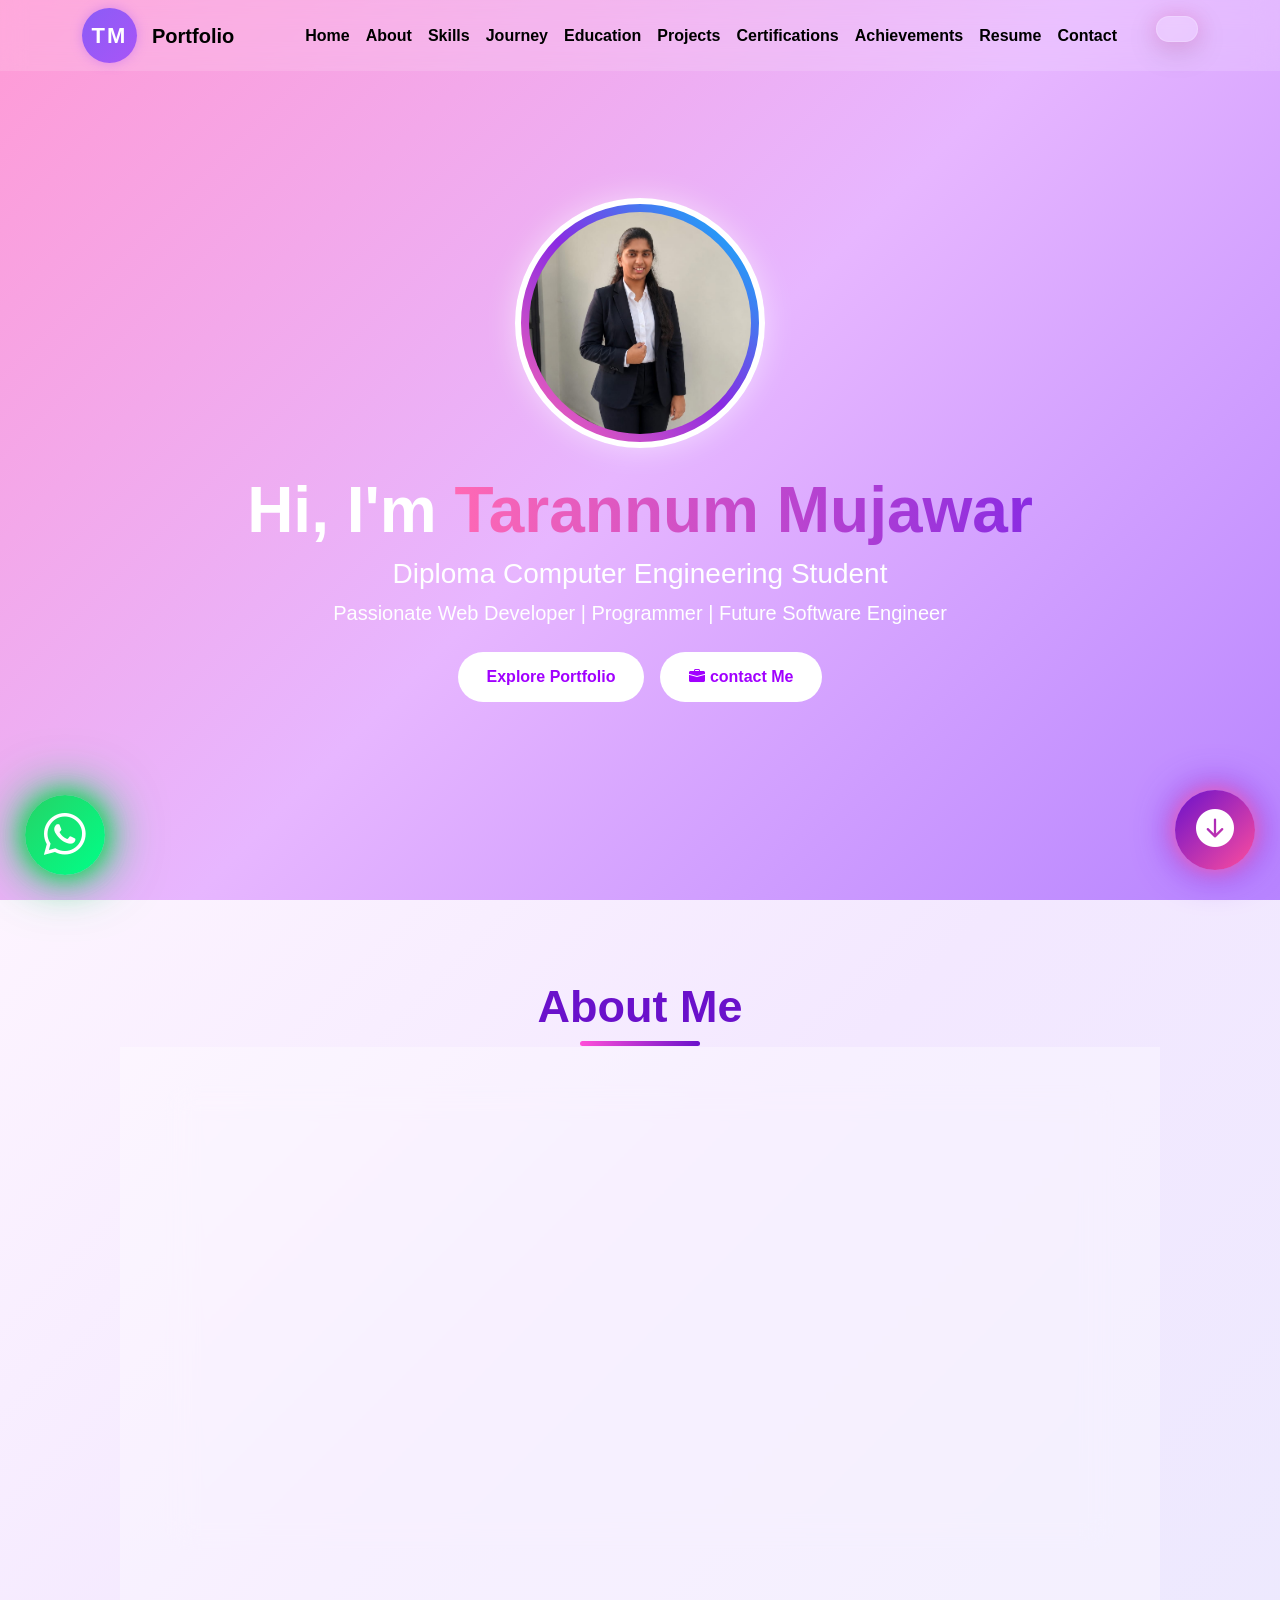
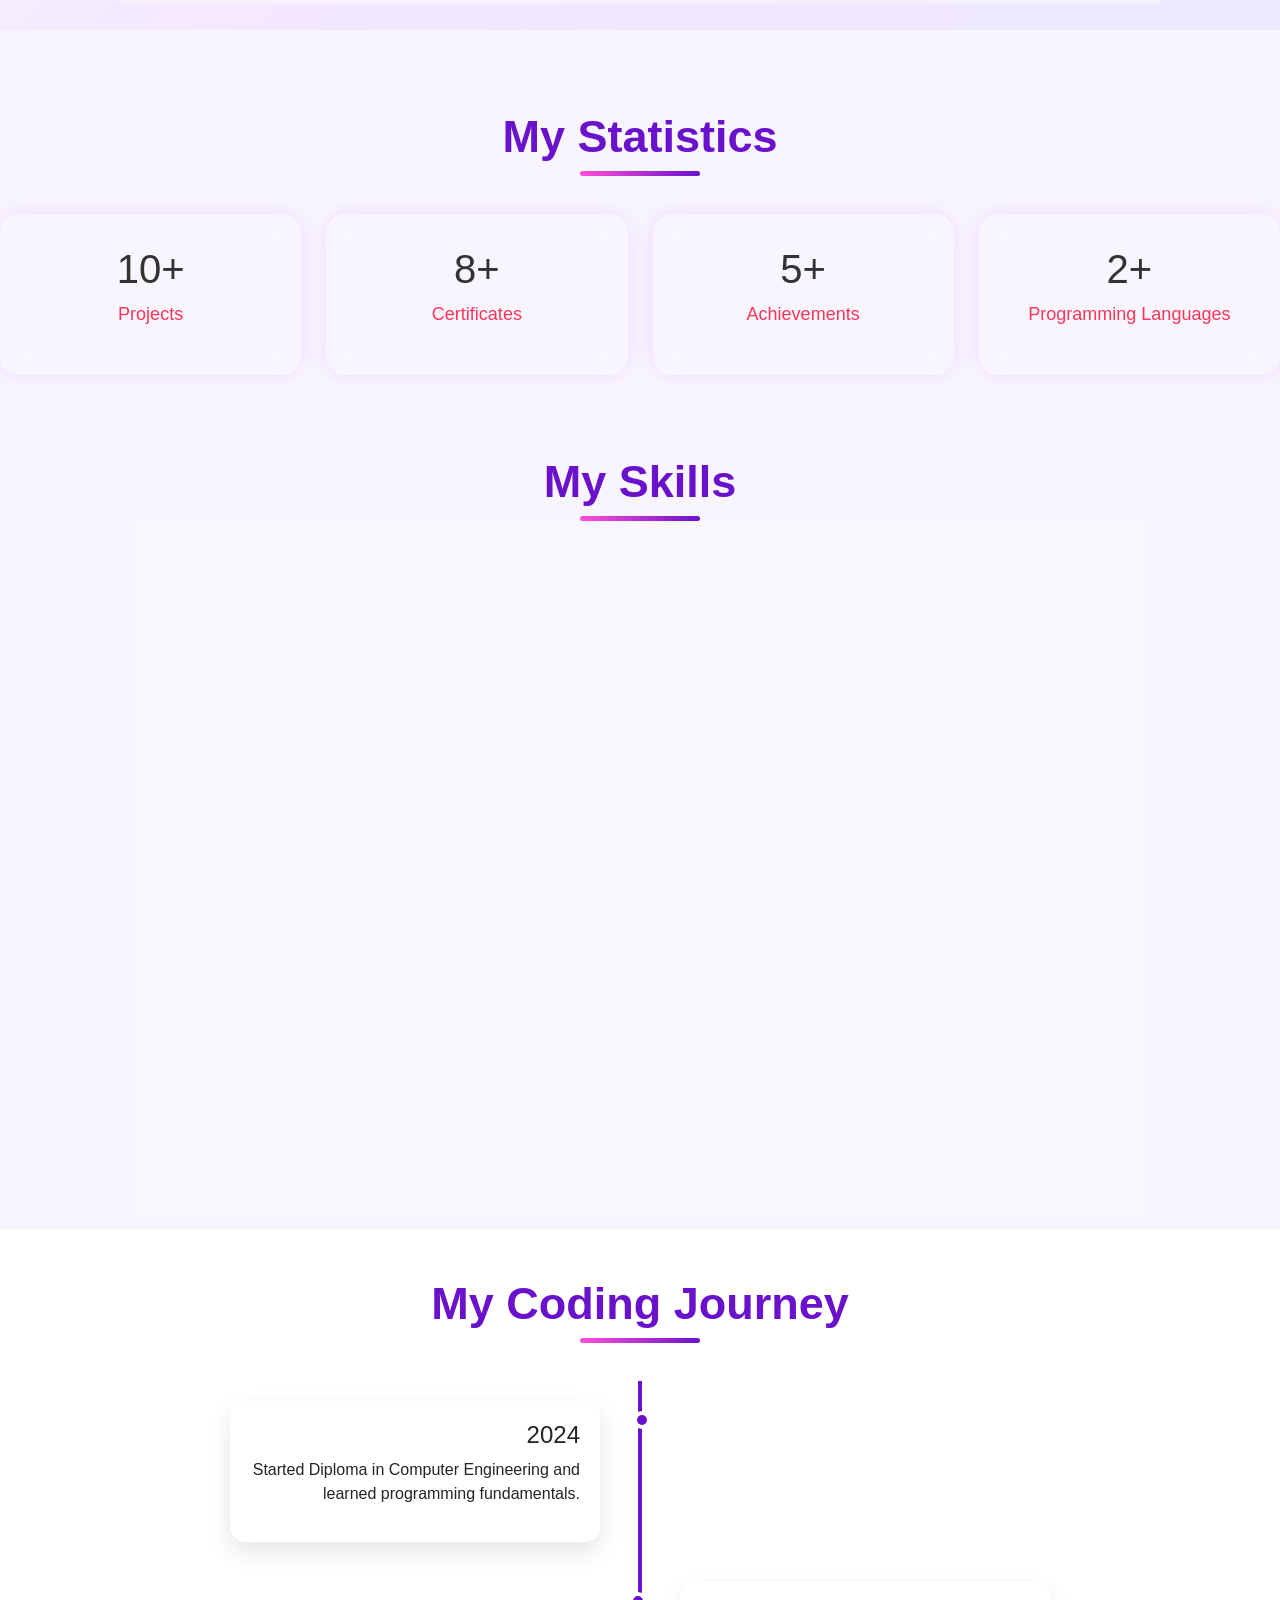
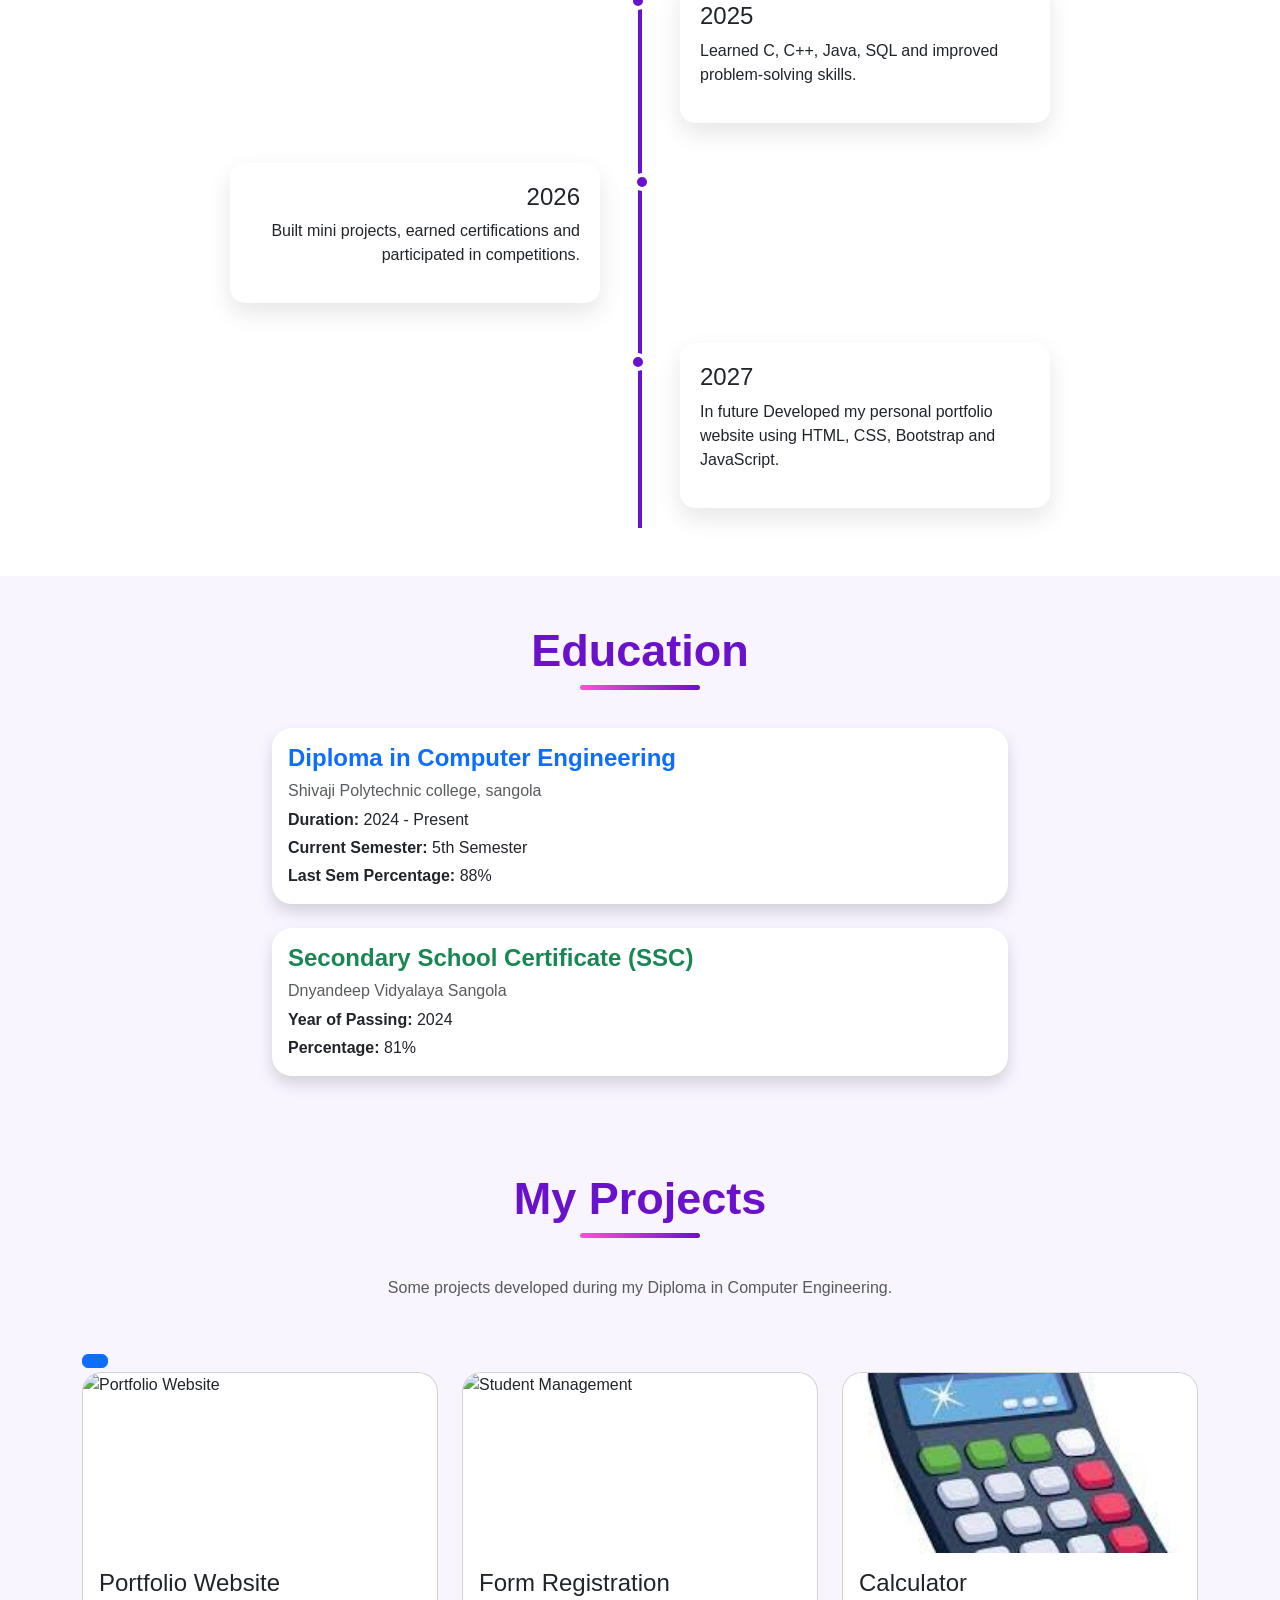
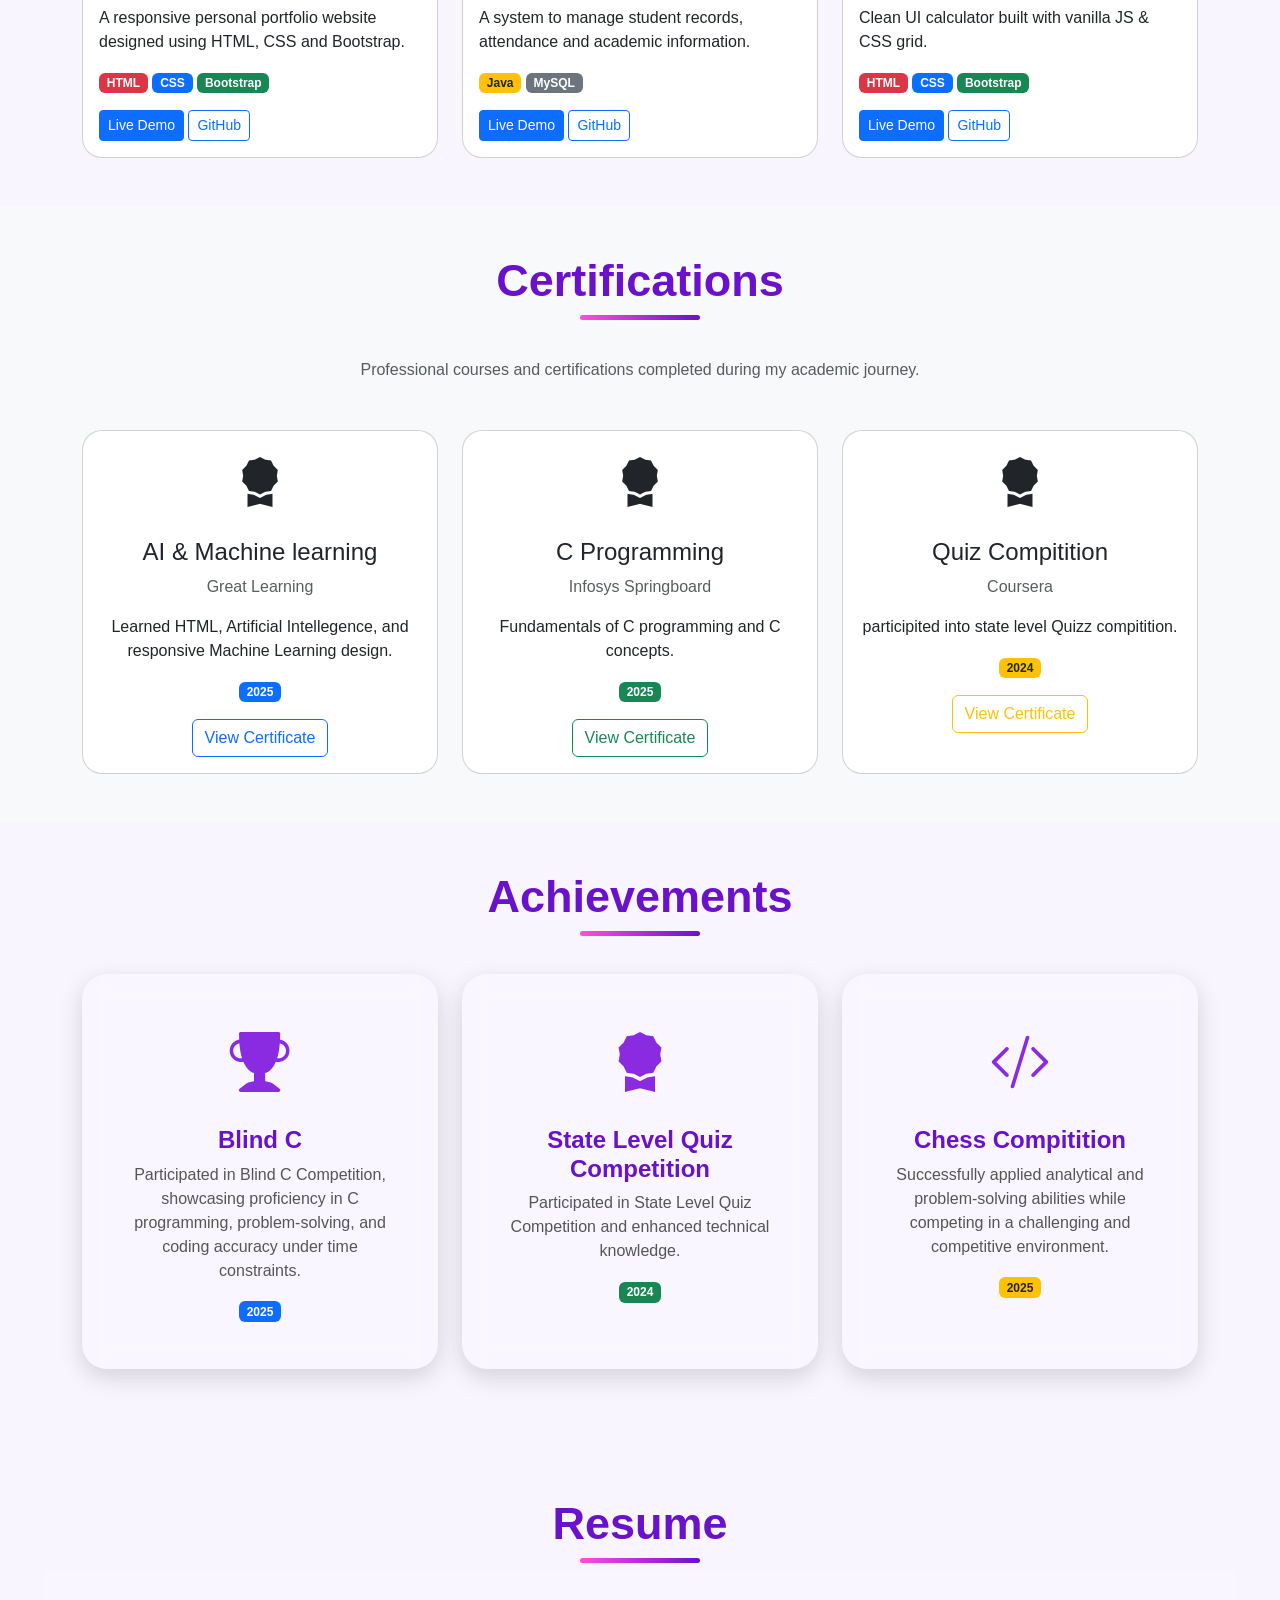
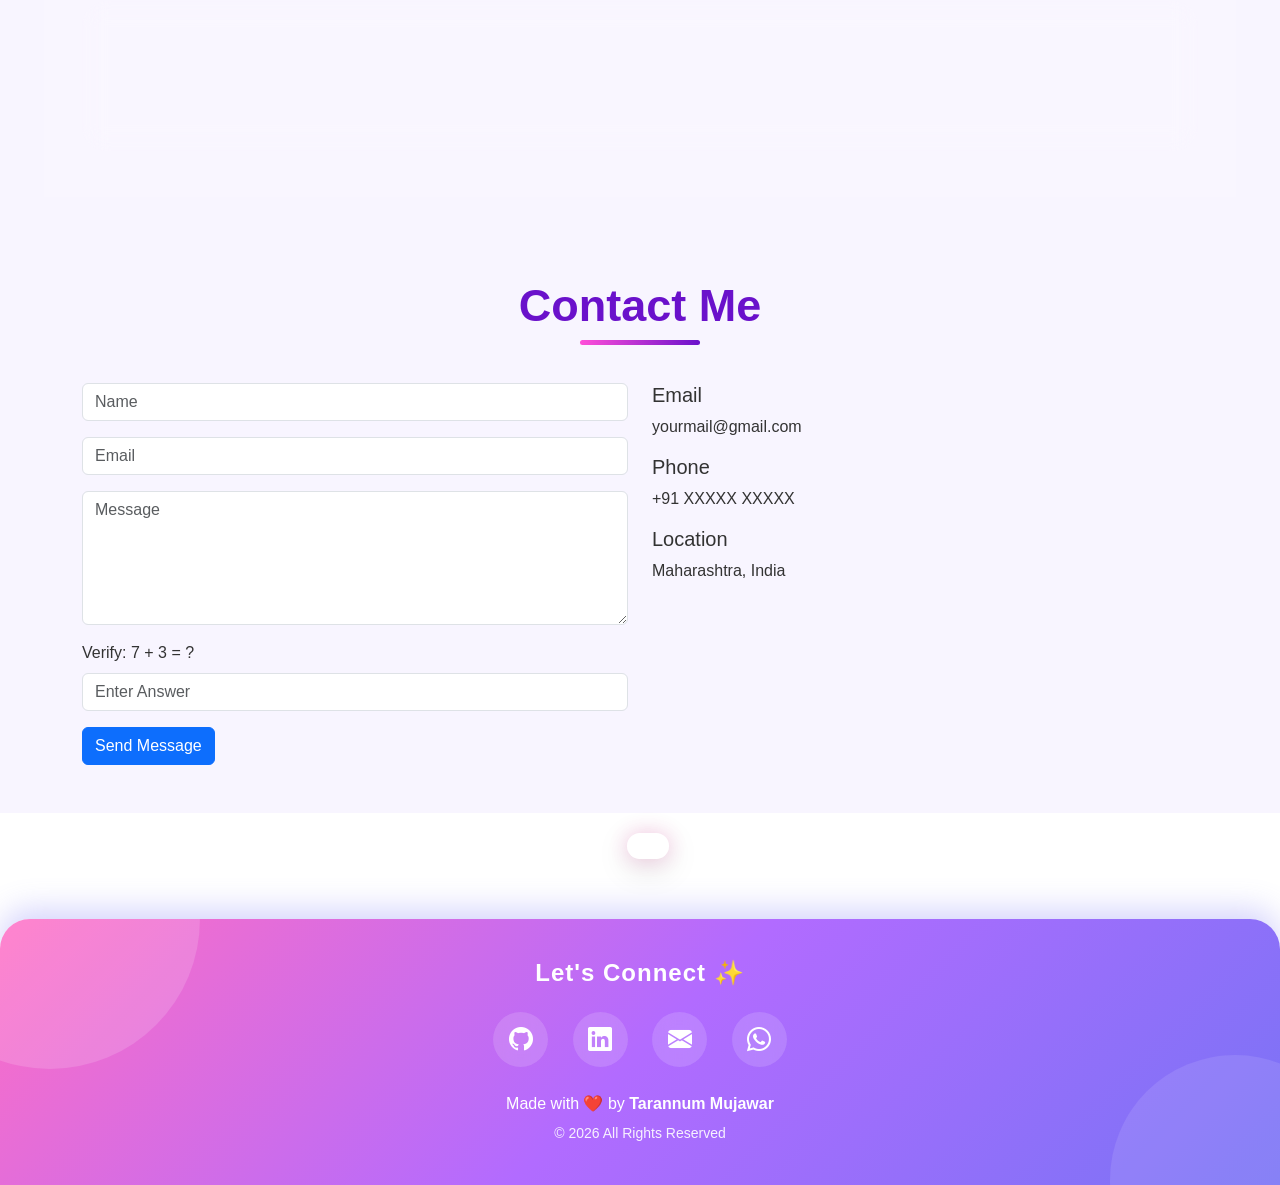
==== index.html @ ae4a9d74 "Update index.html" ====
<!DOCTYPE html>
<html lang="en">
<head>
<meta charset="UTF-8">
<meta name="viewport" content="width=device-width, initial-scale=1.0">

<title>Tarannum Mujawar | Portfolio</title>

<link href="https://cdn.jsdelivr.net/npm/bootstrap@5.3.3/dist/css/bootstrap.min.css" rel="stylesheet">
<link href="https://cdn.jsdelivr.net/npm/bootstrap-icons@1.11.3/font/bootstrap-icons.css" rel="stylesheet">

<style>

html{
    scroll-behavior: smooth;
    scroll-padding-top: 70px; /* navbar ki height ke hisab se */
}

.navbar-brand{
    color: #6A11CB !important;
}

.nav-link{
    color: #444 !important;
    font-weight: 600;
}

.nav-link:hover{
    color: #FF4D9D !important;
}

    .profile-box{
    filter:drop-shadow(0 0 20px #ff69b4)
           drop-shadow(0 0 40px #8a2be2)
           drop-shadow(0 0 60px #00c6ff);
}


    /* Profile Image Design */

.hero img{
    width:450px;
    height:450px;
    border-radius:50%;
    object-fit:cover;
    border:6px solid white;
    box-shadow:0 10px 30px rgba(0,0,0,0.2);
    transition:all 0.5s ease;
    cursor:pointer;
}

.hero img{
    border-radius:50%;
    padding:8px;
    background:linear-gradient(45deg,#ff69b4,#8a2be2,#00c6ff);
    animation:rotateBorder 4s linear infinite;
}

@keyframes rotateBorder{
    100%{
        filter:hue-rotate(360deg);
    }
}

/* Hover Effect */

.hero img:hover{
    transform:scale(1.1) rotate(5deg);
    border-color:#ff69b4;
    box-shadow:
        0 0 20px #ff69b4,
        0 0 40px #8a2be2,
        0 0 60px #c084fc;
}

/* Floating Animation */

@keyframes float{
    0%{
        transform:translateY(0px);
    }
    50%{
        transform:translateY(-15px);
    }
    100%{
        transform:translateY(0px);
    }
}

.hero img{
    animation:float 4s ease-in-out infinite;
}
    /* Attractive Card Hover Effect */

.card,
.glass {
    border-radius: 20px;
    overflow: hidden;
    transition: all 0.4s ease;
    cursor: pointer;
}

.card:hover,
.glass:hover {
    transform: translateY(-12px) scale(1.03);
    box-shadow: 0 20px 40px rgba(138, 43, 226, 0.3);
    border: 2px solid #c084fc;
}

/* Project Image */

.project-card img{
    width: 100%;
    height: 180px;       /* Image height */
    object-fit: cover;
    transition: all 0.5s ease;
}

.project-card:hover img{
    transform: scale(1.1);
}

/* Button Hover */
.btn {
    transition: all 0.4s ease;
}

.btn:hover {
    transform: translateY(-4px);
    box-shadow: 0 10px 25px rgba(255, 105, 180, 0.4);
}

/* Certificate Icon Hover */
.certificate-icon {
    font-size: 50px;
    transition: all 0.5s ease;
}

.certificate-card:hover .certificate-icon {
    transform: rotate(360deg) scale(1.2);
    color: #8a2be2;
}

/* Skills Progress Hover */
.progress:hover {
    transform: scale(1.03);
    box-shadow: 0 8px 20px rgba(138, 43, 226, 0.3);
}

/* Navbar Hover */
.nav-link {
    position: relative;
}

.nav-link:hover::after {
    width: 100%;
}

.nav-link:hover {
    color: #ff69b4 !important;
}

/* Profile Image Hover */
.hero img {
    transition: all 0.5s ease;
    border-radius: 50%;
}

.hero img:hover {
    transform: scale(1.08);
    box-shadow: 0 0 30px rgba(255,105,180,0.6);
}

/* Section Title Hover */
.title:hover,
.section-title:hover {
    color: #8a2be2;
    letter-spacing: 2px;
}

*{
margin:0;
padding:0;
box-sizing:border-box;
scroll-behavior:smooth;
font-family:'Poppins',sans-serif;
}

body{
background:linear-gradient(135deg,#ff9ad5,#e7b6ff,#b784ff);
background-attachment:fixed;
}

#google_translate_element {
    margin-left: 15px;
}

.goog-te-gadget {
    font-size: 0 !important;
}



.goog-te-gadget select:hover {
    transform: scale(1.05);
    box-shadow: 0 0 15px rgba(138,43,226,0.4);
}


/* NAVBAR */

.navbar{
background:rgba(255,255,255,.15);
backdrop-filter:blur(12px);
}

.navbar-brand,
.nav-link{
color:black !important;
font-weight:600;
}

/* HERO */

.hero{
height:100vh;
display:flex;
align-items:center;
justify-content:center;
text-align:center;
color:white;
}

.hero img{
width:250px;
height:250px;
border-radius:50%;
object-fit:cover;
border:6px solid white;
box-shadow:0 0 30px rgba(255,255,255,.5);
}

.hero h1{
font-size:4rem;
font-weight:700;
}

.hero span{
color:white;
}

/* SECTION */

section{
padding:80px 0;
}

.title{
text-align:center;
font-size:2.5rem;
font-weight:bold;
color:white;
margin-bottom:50px;
}

.title::after{
content:'';
display:block;
width:90px;
height:4px;
background:white;
margin:10px auto;
border-radius:20px;
}

/* GLASS CARD */

.glass{
background:rgba(255,255,255,.15);
backdrop-filter:blur(12px);
border-radius:25px;
padding:30px;
color:white;
box-shadow:0 8px 25px rgba(0,0,0,.15);
}

/* SKILLS */

.skill{
margin-bottom:20px;
}

.progress{
height:10px;
border-radius:20px;
}

/* PROJECTS */

.project-card{
transition:.4s;
}

.project-card:hover{
transform:translateY(-10px);
}

/* BUTTON */

.btn-custom{
background:white;
color:#a100ff;
font-weight:600;
border-radius:30px;
padding:10px 25px;
}

.btn-custom:hover{
background:#fff3a0;
}

/* CONTACT */

.contact-icon{
font-size:1.8rem;
margin-right:10px;
}

/* FOOTER */

footer{
padding:20px;
text-align:center;
color:white;
background:rgba(255,255,255,.15);
backdrop-filter:blur(10px);
}

/* ===========================
   LARGE WHATSAPP BUTTON
=========================== */

.whatsapp-btn{
    position:fixed;
    bottom:25px;
    left:25px;
    width:80px;
    height:80px;
    background:linear-gradient(135deg,#25D366,#00ff88);
    color:white;
    border-radius:50%;
    display:flex;
    justify-content:center;
    align-items:center;
    font-size:42px;
    text-decoration:none;
    z-index:9999;
    animation:whatsappPulse 2s infinite;
    box-shadow:
    0 0 20px #25D366,
    0 0 40px #25D366,
    0 0 60px rgba(37,211,102,.8);
    transition:0.5s;
}

.whatsapp-btn:hover{
    transform:scale(1.2) rotate(10deg);
    box-shadow:
    0 0 30px #25D366,
    0 0 60px #25D366,
    0 0 90px #25D366;
}

@keyframes whatsappPulse{
    0%{
        transform:scale(1);
    }
    50%{
        transform:scale(1.1);
    }
    100%{
        transform:scale(1);
    }
}
#scrollBtn{
    position:fixed;
    right:25px;
    bottom:30px;
    width:80px;
    height:80px;
    border:none;
    border-radius:50%;
    z-index:9999;
    cursor:pointer;



    color:white;
    font-size:38px;

    display:flex;
    justify-content:center;
    align-items:center;

    box-shadow:
    0 0 20px #ff69b4,
    0 0 40px #8a2be2;

    animation:floatArrow 3s ease-in-out infinite;
    transition:0.4s;
}

#scrollBtn:hover{
    transform:scale(1.15);
    box-shadow:
    0 0 30px #ff69b4,
    0 0 60px #8a2be2,
    0 0 90px #c084fc;
}

@keyframes floatArrow{
    0%{transform:translateY(0);}
    50%{transform:translateY(-10px);}
    100%{transform:translateY(0);}
}

/* Animation */
.hidden{
    opacity:0;
    transform:translateY(80px);
    transition:all 1s ease;
}

.show{
    opacity:1;
    transform:translateY(0);
}

.achievement-card{
    border:none;
    border-radius:25px;
    transition:.5s;
    backdrop-filter:blur(12px);
}

.achievement-card:hover{
    transform:translateY(-12px) scale(1.05);
    box-shadow:
    0 0 25px #ff69b4,
    0 0 50px #8a2be2;
}

.achievement-icon{
    font-size:60px;
    color:#8a2be2;
    transition:.5s;
}

.achievement-card:hover .achievement-icon{
    transform:rotate(360deg) scale(1.2);
    color:#ff69b4;
}

.achievement-card h4{
    color:#6a11cb;
    font-weight:bold;
}

.achievement-card p{
    color:#555;
}
/* ===== TM Logo ===== */

.tm-logo{
    width:55px;
    height:55px;
    border-radius:50%;
    background:linear-gradient(135deg,#8B5CF6,#A855F7);
    color:#fff;
    display:flex;
    justify-content:center;
    align-items:center;
    font-size:22px;
    font-weight:bold;
    font-family:Arial, sans-serif;
    letter-spacing:2px;
    box-shadow:0 0 12px rgba(168,85,247,.4);
    transition:.4s ease;
}

.tm-logo:hover{
    transform:scale(1.08);
    box-shadow:0 0 20px rgba(168,85,247,.8);
}

.logo{
    text-decoration:none;

}
.tm-logo{
    margin-right: 15px;
}

/* Statistics Section */

#stats{
    padding:80px 10%;
    text-align:center;
    background:none;
}
.stats-container{
    display:grid;
    grid-template-columns:repeat(auto-fit,minmax(200px,1fr));
    gap:25px;
    margin-top:40px;
}

.stat-card{
    background:rgba(255,255,255,0.08);
    border:1px solid rgba(255,255,255,0.15);
    border-radius:20px;
    padding:30px;
    backdrop-filter:blur(12px);
    transition:.4s;
    box-shadow:0 0 20px rgba(168,85,247,.15);
}

.stat-card:hover{
    transform:translateY(-10px);
    box-shadow:0 0 25px rgba(168,85,247,.5);
}



.stat-card p{
    color:#ffffff;
    font-size:18px;
    font-weight:500;
}

.section-title{
    color:white;
    font-size:36px;
}
#stats .section-title{
    background: transparent !important;
    background-image: none !important;
    padding: 0 !important;
    border: none !important;
    border-radius: 0 !important;
    box-shadow: none !important;
}



/* All Sections Except Home */

#about,
#skills,
#education,
#projects,
#certifications,
#achievements,
#resume,
#contact,
#stats{
    background: #F8F5FF;
    color: #333;
    padding: 80px 0;
}

#scrollBtn{
    position: fixed;
    right: 25px;
    bottom: 30px;
    width: 80px;
    height: 80px;
    border: none;
    border-radius: 50%;
    cursor: pointer;

    background: linear-gradient(135deg,#6A11CB,#FF4D9D);

    color: white;
    font-size: 38px;

    display: flex;
    justify-content: center;
    align-items: center;

    box-shadow:
        0 0 20px #ff69b4,
        0 0 40px #8a2be2;

    animation: floatArrow 3s ease-in-out infinite;
    transition: .4s;
}
.btn-outline-light{
    border:2px solid white;
    color:white;
    font-weight:600;
    transition:0.4s;
}

.btn-outline-light:hover{
    background:white;
    color:#6A11CB;
    transform:translateY(-4px);
    box-shadow:0 10px 25px rgba(255,255,255,.4);
}
.btn-custom,
.btn-outline-light{
    padding:12px 28px;
    border-radius:50px;
    font-weight:600;
}

.btn-outline-light{
    border:2px solid #fff;
    color:#fff;
    background:transparent;
}

.btn-outline-light:hover{
    background:#fff;
    color:#6A11CB;
}
.hero h1 span{
    background: linear-gradient(
        90deg,
        #ff69b4,
        #8a2be2,
        #00c6ff,
        #ff69b4
    );
    background-size: 300% 300%;
    -webkit-background-clip: text;
    -webkit-text-fill-color: transparent;
    background-clip: text;
    animation: gradientMove 4s linear infinite;
    font-weight: 800;
}

@keyframes gradientMove{
    0%{
        background-position:0% 50%;
    }
    100%{
        background-position:100% 50%;
    }
}

.hidden{
    opacity:0;
    transition:all 1s ease;
}

/* Left se slide */
.slide-left{
    transform:translateX(-100px);
}

/* Right se slide */
.slide-right{
    transform:translateX(100px);
}

/* Jab show ho */
.show{
    opacity:1;
    transform:translateX(0);
}

#skills .container{
    margin-top: -80px;
}

.timeline{
    position: relative;
    max-width: 900px;
    margin: auto;
}

.timeline::after{
    content: "";
    position: absolute;
    width: 4px;
    background: #6A11CB;
    top: 0;
    bottom: 0;
    left: 50%;
    transform: translateX(-50%);
}

.timeline-item{
    position: relative;
    width: 50%;
    padding: 20px 40px;
    box-sizing: border-box;
}

.timeline-item.left{
    left: 0;
    text-align: right;
}

.timeline-item.right{
    left: 50%;
}

.timeline-content{
    background: #fff;
    padding: 20px;
    border-radius: 15px;
    box-shadow: 0 10px 25px rgba(0,0,0,.1);
    transition: .4s;
}

.timeline-content:hover{
    transform: translateY(-8px);
    box-shadow: 0 15px 35px rgba(106,17,203,.25);
}

.timeline-item::before{
    content: "";
    position: absolute;
    top: 30px;
    width: 18px;
    height: 18px;
    border-radius: 50%;
    background: #6A11CB;
    border: 4px solid #fff;
    z-index: 2;
}

.timeline-item.left::before{
    right: -11px;
}

.timeline-item.right::before{
    left: -11px;
}

@media(max-width:768px){

.timeline::after{
    left:20px;
}

.timeline-item{
    width:100%;
    left:0 !important;
    padding-left:60px;
    padding-right:20px;
    text-align:left;
}

.timeline-item::before{
    left:11px !important;
}

}
</style>
</head>

<body>

<!-- NAVBAR -->

<nav class="navbar navbar-expand-lg fixed-top">
<div class="container">
    <a href="#" class="logo">
    <div class="tm-logo">TM</div>
</a>

<a class="navbar-brand" href="#">
Portfolio
</a>

<button class="navbar-toggler" data-bs-toggle="collapse" data-bs-target="#menu">
<span class="navbar-toggler-icon"></span>
</button>

<div class="collapse navbar-collapse" id="menu">

<ul class="navbar-nav ms-auto">

<li class="nav-item"><a class="nav-link" href="#home">Home</a></li>
<li class="nav-item"><a class="nav-link" href="#about">About</a></li>
<li class="nav-item"><a class="nav-link" href="#skills">Skills</a></li>
<li class="nav-item"><a class="nav-link" href="#journey">Journey</a></li>
<li class="nav-item"><a class="nav-link" href="#education">Education</a></li>
<li class="nav-item"><a class="nav-link" href="#projects">Projects</a></li>
<li class="nav-item"><a class="nav-link" href="#certifications">Certifications</a></li>
<li class="nav-item"><a class="nav-link" href="#achievements">Achievements</a></li>
<li class="nav-item"><a class="nav-link" href="#resume">Resume</a></li>
<li class="nav-item"><a class="nav-link" href="#contact">Contact</a></li>
<li class="nav-item ms-3">
    <div id="google_translate_element"></div>
</li>

</ul>

</div>
</div>
</nav>

<!-- HOME -->

<section id="home" class="hero" class="hidden slide-left">
    

<div class="container">


<img src="tanu3.jpeg" alt="Profile">

<h1 class="mt-4">
Hi, I'm <span>Tarannum Mujawar</span>
</h1>

<h3>Diploma Computer Engineering Student</h3>

<p class="lead">
Passionate Web Developer | Programmer | Future Software Engineer
</p>


<div class="mt-4 d-flex justify-content-center gap-3 flex-wrap">

    <a href="#about" class="btn btn-custom">
        Explore Portfolio
    </a>

    <a href="#contact" class="btn btn-custom">
        <i class="bi bi-briefcase-fill"></i> contact Me
    </a>

</div>
</section>

<!-- ABOUT SECTION -->

<section id="about" class="hidden slide-right">
   
    <div class="container">
       
        <h2 class="section-title">About Me</h2>

        <div class="about-card">
            <p>
                I am <span class="highlight">Tarannum Mujawar</span>, a Diploma Computer Engineering student with a strong interest in technology, programming, and web development. I am passionate about learning new skills and creating innovative digital solutions that solve real-world problems.

                <br><br>

                I have knowledge of <span class="skill">HTML</span>,
                <span class="skill">CSS</span>,
                <span class="skill">Bootstrap</span>,
                <span class="skill">JavaScript</span>,
                <span class="skill">Python</span>,
                <span class="skill">C Programming</span>, and
                <span class="skill">MySQL</span>.

                I enjoy designing responsive and user-friendly websites and continuously improving my technical skills through projects, certifications, and practical learning.

                <br><br>

                As a dedicated and enthusiastic learner, I am always eager to explore emerging technologies and expand my knowledge in software development. My goal is to build a successful career in the IT industry and contribute to the development of impactful and innovative solutions.
            </p>
        </div>

    </div>
    </section>
<style>

/* About Section */
#about{
    padding:80px 20px;
    background: linear-gradient(135deg,#fdf4ff,#f3e8ff,#ede9fe);
}

/* Title */
.title{
    text-align:center;
    font-size:40px;
    font-weight:700;
    margin-bottom:40px;
    color:#6d28d9;
    position:relative;
    display:inline-block;
    left:50%;
    transform:translateX(-50%);
}

/* Underline */
.title::after{
    content:"";
    position:absolute;
    width:70%;
    height:4px;
   
    left:15%;
    bottom:-10px;
    border-radius:10px;
}

/* Glass Card */
.about-card{
    max-width:950px;
    margin:auto;
    background:rgba(255,255,255,0.35);
    backdrop-filter:blur(15px);
    border:2px solid rgba(255,255,255,0.4);
    border-radius:25px;
    padding:35px;
    box-shadow:0 8px 30px rgba(139,92,246,0.2);
    transition:0.4s;
}

.about-card:hover{
    transform:translateY(-8px);
    box-shadow:0 15px 40px rgba(139,92,246,0.3);
}

/* Text */
.about-card p{
    color:#4b5563;
    font-size:18px;
    line-height:1.9;
    text-align:justify;
}

/* Highlight Name */
.highlight{
    color:#7c3aed;
    font-weight:bold;
    text-decoration:underline;
}

/* Skills */
.skill{
    color:#ec4899;
    font-weight:600;
}

</style>

<!-- Statistics Section -->
<section id="stats">

    <h2 class="section-title">My Statistics</h2>

    <div class="stats-container">

        <div class="stat-card">
            <h1>10+</h1>
            <p style="color:rgb(255, 52, 86)">Projects</p>
        </div>

        <div class="stat-card">
            <h1>8+</h1>
            <p style="color:rgb(255, 52, 86)">Certificates</p>
        </div>

        <div class="stat-card">
            <h1>5+</h1>
            <p style="color:rgb(255, 52, 86)">Achievements</p>
        </div>

        <div class="stat-card">
            <h1>2+</h1>
            <p style="color:rgb(255, 52, 86)">Programming Languages</p>
        </div>

    </div>

</section>

<!-- SKILLS SECTION -->

<section id="skills" class="hidden slide-left">
   
    <div class="container">
         
        <h2 class="section-title">My Skills</h2>

        <div class="skills-box">

            <!-- HTML -->
            <div class="skill">
                <div class="skill-info">
                    <span>🌐 HTML</span>
                    <span>95%</span>
                </div>
                <div class="progress-bar">
                    <div class="progress html">
                        <span></span>
                    </div>
                </div>
            </div>

            <!-- CSS -->
            <div class="skill">
                <div class="skill-info">
                    <span>🎨 CSS</span>
                    <span>90%</span>
                </div>
                <div class="progress-bar">
                    <div class="progress css">
                        <span></span>
                    </div>
                </div>
            </div>

            <!-- Bootstrap -->
            <div class="skill">
                <div class="skill-info">
                    <span>🅱 Bootstrap</span>
                    <span>85%</span>
                </div>
                <div class="progress-bar">
                    <div class="progress bootstrap">
                        <span></span>
                    </div>
                </div>
            </div>

            <!-- JavaScript -->
            <div class="skill">
                <div class="skill-info">
                    <span>⚡ JavaScript</span>
                    <span>75%</span>
                </div>
                <div class="progress-bar">
                    <div class="progress js">
                        <span></span>
                    </div>
                </div>
            </div>

            <!-- Python -->
            <div class="skill">
                <div class="skill-info">
                    <span>🐍 Python</span>
                    <span>80%</span>
                </div>
                <div class="progress-bar">
                    <div class="progress python">
                        <span></span>
                    </div>
                </div>
            </div>

            <!-- MySQL -->
            <div class="skill">
                <div class="skill-info">
                    <span>🗄 MySQL</span>
                    <span>70%</span>
                </div>
                <div class="progress-bar">
                    <div class="progress mysql">
                        <span></span>
                    </div>
                </div>
            </div>

        </div>

    </div>
</section>
<style>

/* Section Background */


/* Title */
.section-title{
    text-align:center;
    font-size:45px;
    font-weight:700;
    color:#6a11cb;
    margin-bottom:50px;
    position:relative;
}

.section-title::after{
    content:'';
    width:120px;
    height:5px;
    background:linear-gradient(to right,#ff4fd8,#6a11cb);
    position:absolute;
    bottom:-12px;
    left:50%;
    transform:translateX(-50%);
    border-radius:20px;
}

/* Glass Card */
.skills-box{
    max-width:900px;
    margin:auto;
    padding:40px;
    border-radius:30px;
    background:rgba(255,255,255,0.25);
    backdrop-filter:blur(15px);
    box-shadow:0 15px 35px rgba(0,0,0,.15);
}

/* Skill */
.skill{
    margin-bottom:30px;
}

.skill-info{
    display:flex;
    justify-content:space-between;
    margin-bottom:10px;
    font-size:18px;
    font-weight:600;
    color:#333;
}

/* Progress Bar Background */
.progress-bar{
    width:100%;
    height:18px;
    background:rgba(255,255,255,0.6);
    border-radius:50px;
    overflow:hidden;
}

/* Common Progress Style */
.progress{
    height:100%;
    width:0;
    border-radius:50px;
    position:relative;
    background:linear-gradient(
        90deg,
        #ff4fd8,
        #d946ef,
        #8b5cf6,
        #6a11cb
    );
    box-shadow:
        0 0 15px rgba(255,79,216,.7),
        0 0 25px rgba(106,17,203,.5);
}

/* Moving Glow Ball */
.progress span{
    position:absolute;
    right:0;
    top:50%;
    transform:translateY(-50%);
    width:20px;
    height:20px;
    border-radius:50%;
    background:#ff4fd8;
    box-shadow:
        0 0 10px #ff4fd8,
        0 0 20px #ff4fd8,
        0 0 30px #6a11cb;
}

/* Shine Effect */
.progress::before{
    content:"";
    position:absolute;
    top:0;
    left:-100px;
    width:80px;
    height:100%;
    background:rgba(255,255,255,.5);
    transform:skewX(-25deg);
    animation:shine 3s infinite;
}

@keyframes shine{
    100%{
        left:120%;
    }
}

/* Animations */
.html{
    animation:html-fill 3s ease forwards;
}
@keyframes html-fill{
    from{width:0;}
    to{width:95%;}
}

.css{
    animation:css-fill 3s ease forwards;
}
@keyframes css-fill{
    from{width:0;}
    to{width:90%;}
}

.bootstrap{
    animation:bootstrap-fill 3s ease forwards;
}
@keyframes bootstrap-fill{
    from{width:0;}
    to{width:85%;}
}

.js{
    animation:js-fill 3s ease forwards;
}
@keyframes js-fill{
    from{width:0;}
    to{width:75%;}
}

.python{
    animation:python-fill 3s ease forwards;
}
@keyframes python-fill{
    from{width:0;}
    to{width:80%;}
}

.mysql{
    animation:mysql-fill 3s ease forwards;
}
@keyframes mysql-fill{
    from{width:0;}
    to{width:70%;}
}

/* Hover Effect */
.skill:hover .progress{
    filter:brightness(1.15);
    transition:.4s;
}

/* Responsive */
@media(max-width:768px){
    .section-title{
        font-size:35px;
    }

    .skills-box{
        padding:25px;
    }
}
</style>

<section id="journey" class="py-5 hidden slide-left">
 <h2 class="section-title">My Coding Journey</h2>
 <div class="timeline">
    <div class="timeline-item left">
        
        <div class="timeline-content">
            <h4>2024</h4>
            <p>Started Diploma in Computer Engineering and learned programming fundamentals.</p>
        </div>
    </div>

    <div class="timeline-item right">
        <div class="timeline-content">
            <h4>2025</h4>
            <p>Learned C, C++, Java, SQL and improved problem-solving skills.</p>
        </div>
    </div>

    <div class="timeline-item left">
        <div class="timeline-content">
            <h4>2026</h4>
            <p>Built mini projects, earned certifications and participated in competitions.</p>
        </div>
    </div>

    <div class="timeline-item right">
        <div class="timeline-content">
            <h4>2027</h4>
            <p> In future Developed my personal portfolio website using HTML, CSS, Bootstrap and JavaScript.</p>
        </div>
    </div>

</div>
</section>
<!-- Education Section -->

<section id="education" class="py-5" class="hidden">

<div class="container">

<h2 class="section-title">
Education
</h2>

<div class="row justify-content-center">

<div class="col-lg-8">

<!-- Diploma -->

<div class="card shadow border-0 mb-4">
    <div class="card-body">

        <h4 class="fw-bold text-primary">
            Diploma in Computer Engineering
        </h4>

        <h6 class="text-muted">
            Shivaji Polytechnic college, sangola
        </h6>

        <p class="mb-1">
            <strong>Duration:</strong> 2024 - Present
        </p>

        <p class="mb-1">
            <strong>Current Semester:</strong> 5th Semester
        </p>

        <p class="mb-0">
            <strong>Last Sem Percentage:</strong> 88%
        </p>

    </div>
</div>

<!-- SSC -->

<div class="card shadow border-0">
    <div class="card-body">

        <h4 class="fw-bold text-success">
            Secondary School Certificate (SSC)
        </h4>

        <h6 class="text-muted">
            Dnyandeep Vidyalaya Sangola
        </h6>

        <p class="mb-1">
            <strong>Year of Passing:</strong> 2024
        </p>

        <p class="mb-0">
            <strong>Percentage:</strong> 81%
        </p>

    </div>
</div>

</div>

</div>
</div>
</div>
</section>





<!-- ================= PROJECTS SECTION ================= -->

<section id="projects" class="py-5 hidden slide-right">

<div class="container">
    <div class="text-center mb-5">
        <h2 class="section-title">My Projects</h2>
        <p class="text-muted mb-4">
            Some projects developed during my Diploma in Computer Engineering.
        </p>
    </div>
<a href="Index.html" class="btn btn-primary"></a>
    <div class="row g-4">

        <!-- Project 1 -->
        <div class="col-lg-4 col-md-6">
            <div class="card project-card h-100">

                <img src="https://images.unsplash.com/photo-1461749280684-dccba630e2f6?w=800"
                     class="card-img-top"
                     alt="Portfolio Website">

                <div class="card-body">

                    <h4 class="card-title">
                        Portfolio Website
                    </h4>

                    <p class="card-text">
                        A responsive personal portfolio website designed
                        using HTML, CSS and Bootstrap.
                    </p>

                    <div class="mb-3">
                        <span class="badge bg-danger">HTML</span>
                        <span class="badge bg-primary">CSS</span>
                        <span class="badge bg-success">Bootstrap</span>
                    </div>

                    <a href="Index.html" class="btn btn-primary btn-sm">
                        Live Demo
                    </a>

                    <a href="#" class="btn btn-outline-primary btn-sm">
                        GitHub
                    </a>

                </div>

            </div>
        </div>

        <!-- Project 2 -->
        <div class="col-lg-4 col-md-6">
            <div class="card project-card h-100">

                <img src="https://images.unsplash.com/photo-1516321318423-f06f85e504b3?w=800"
                     class="card-img-top"
                     alt="Student Management">

                <div class="card-body">

                    <h4 class="card-title">
                       Form Registration
                    </h4>

                    <p class="card-text">
                        A system to manage student records,
                        attendance and academic information.
                    </p>

                    <div class="mb-3">
                        <span class="badge bg-warning text-dark">Java</span>
                        <span class="badge bg-secondary">MySQL</span>
                    </div>

                    <a href="Patient_Regi_Form.html" class="btn btn-primary btn-sm">
                        Live Demo
                    </a>

                    <a href="#" class="btn btn-outline-primary btn-sm">
                        GitHub
                    </a>

                </div>

            </div>
        </div>

        <!-- Project 3 -->
        <div class="col-lg-4 col-md-6">
            <div class="card project-card h-100">

                <img src="[data-uri]">

                <div class="card-body">

                    <h4 class="card-title">
                     Calculator
                    </h4>

                    <p class="card-text">
                      Clean UI calculator built with vanilla JS & CSS grid.
                    </p>

                    <div class="mb-3">
                        <span class="badge bg-danger">HTML</span>
                        <span class="badge bg-primary">CSS</span>
                        <span class="badge bg-success">Bootstrap</span>
                    </div>

                    <a href="cal.html" class="btn btn-primary btn-sm">
                        Live Demo
                    </a>

                    <a href="#" class="btn btn-outline-primary btn-sm">
                        GitHub
                    </a>

                </div>

            </div>
        </div>

    </div>

</div>
</section>


<!-- ================= CERTIFICATIONS SECTION ================= -->

<section id="certifications" class="py-5 bg-light" class="hidden slide-left" >
<div class="container">
  <div class="text-center mb-5">
    <h2 class="section-title">
        Certifications
    </h2>

    <p class="text-muted mt-4">
        Professional courses and certifications completed during my academic journey.
    </p>
</div>

    <div class="row g-4">

        <!-- Certificate 1 -->
        <div class="col-lg-4 col-md-6">
            <div class="card certificate-card h-100">

                <div class="card-body text-center">

                    <i class="bi bi-award-fill certificate-icon"></i>

                    <h4 class="mt-3">
                        AI & Machine learning
                    </h4>

                    <p class="text-muted">
                        Great Learning
                    </p>

                    <p>
                        Learned HTML, Artificial Intellegence, and responsive Machine Learning design.
                    </p>

                    <span class="badge bg-primary">
                        2025
                    </span>

                    <div class="mt-3">
                        <a href="AI.jpeg" class="btn btn-outline-primary">
                            View Certificate
                        </a>
                    </div>

                </div>

            </div>
        </div>

        <!-- Certificate 2 -->
        <div class="col-lg-4 col-md-6">
            <div class="card certificate-card h-100">

                <div class="card-body text-center">

                    <i class="bi bi-award-fill certificate-icon"></i>

                    <h4 class="mt-3">
                        C Programming
                    </h4>

                    <p class="text-muted">
                        Infosys Springboard
                    </p>

                    <p>
                        Fundamentals of C programming and C concepts.
                    </p>

                    <span class="badge bg-success">
                        2025
                    </span>

                    <div class="mt-3">
                        <a href="C programming.jpeg" class="btn btn-outline-success">
                            View Certificate
                        </a>
                    </div>

                </div>

            </div>
        </div>

        <!-- Certificate 3 -->
        <div class="col-lg-4 col-md-6">
            <div class="card certificate-card h-100">

                <div class="card-body text-center">

                    <i class="bi bi-award-fill certificate-icon"></i>

                    <h4 class="mt-3">
                        Quiz Compitition
                    </h4>

                    <p class="text-muted">
                        Coursera
                    </p>

                    <p>
                        participited into state level Quizz compitition.
                    </p>

                    <span class="badge bg-warning text-dark">
                        2024
                    </span>

                    <div class="mt-3">
                        <a href="Quiz.jpeg" class="btn btn-outline-warning">
                            View Certificate
                        </a>
                    </div>

                </div>

            </div>
        </div>


            </div>
        </div>

    </div>

</div>

</section>

<!-- ACHIEVEMENTS SECTION -->

<section id="achievements" class="py-5" class="hidden slide-right">

<div class="container">

<h2 class="section-title">
Achievements
</h2>

<div class="row g-4">

    <!-- Achievement 1 -->
    <div class="col-lg-4 col-md-6">
        <div class="card glass achievement-card text-center h-100">

            <div class="card-body">

                <i class="bi bi-trophy-fill achievement-icon"></i>

                <h4 class="mt-3">
                    Blind C
                </h4>

                <p>
                    Participated in Blind C Competition, showcasing proficiency in C programming, problem-solving, and coding accuracy under time constraints.
                </p>

                <span class="badge bg-primary">
                    2025
                </span>
                </div>

        </div>
    </div>

    <!-- Achievement 2 -->
    <div class="col-lg-4 col-md-6">
        <div class="card glass achievement-card text-center h-100">

            <div class="card-body">

                <i class="bi bi-award-fill achievement-icon"></i>

                <h4 class="mt-3">
                    State Level Quiz Competition
                </h4>

                <p>
                    Participated in State Level Quiz Competition and enhanced technical knowledge.
                </p>

                <span class="badge bg-success">
                    2024
                </span>
              </div>

        </div>
    </div>

    <!-- Achievement 3 -->
    <div class="col-lg-4 col-md-6">
        <div class="card glass achievement-card text-center h-100">

            <div class="card-body">

                <i class="bi bi-code-slash achievement-icon"></i>

                <h4 class="mt-3">
                  Chess Compitition
                </h4>

                <p>
                    Successfully applied analytical and problem-solving abilities while competing in a challenging and competitive environment.
                </p>

                <span class="badge bg-warning text-dark">
                    2025
                </span>

            </div>

        </div>
    </div>

</div>

</div>

</section>

<!-- RESUME -->

<section id="resume"  class="hidden slide-left">
    
<div class="container">
<h2 class="section-title">Resume</h2>

<div class="glass text-center">

<p style="color:#6A11CB;">Download my latest resume below.</p>

<a href="Resume.html" class="btn btn-custom">
Download Resume
</a>

</div>

</div>
</section>

<!-- Contact -->

<section id="contact" class="py-5 hidden slide-right">

<div class="container">

<h2 class="section-title">
Contact Me
</h2>

<div class="row">

<div class="col-md-6">

<form>

<input
type="text"
id="name"
class="form-control mb-3"
placeholder="Name">
    
<input
type="email"
class="form-control mb-3"
placeholder="Email">

<textarea
rows="5"
class="form-control mb-3"
placeholder="Message"></textarea>

<!-- Captcha -->
<div class="mb-3">
    <label class="form-label">
        Verify: <span id="captcha">7 + 3 = ?</span>
    </label>

    <input
    type="text"
    id="captchaInput"
    class="form-control"
    placeholder="Enter Answer">
</div>

<button
type="button"
class="btn btn-primary"
onclick="checkCaptcha()">
Send Message
</button>


</form>

</div>

<div class="col-md-6">

<h5>Email</h5>
<p>yourmail@gmail.com</p>

<h5>Phone</h5>
<p>+91 XXXXX XXXXX</p>

<h5>Location</h5>
<p>Maharashtra, India</p>

</div>

</div>

</div>

</section>

<!-- Attractive Google Translator -->

<div class="translator-box">
    <div id="google_translate_element"></div>
</div>

<style>
.translator-box{
    display:flex;
    justify-content:center;
    align-items:center;
    margin:20px 0;
}

#google_translate_element{
    background:rgba(255,255,255,0.15);
    backdrop-filter:blur(15px);
    -webkit-backdrop-filter:blur(15px);
    padding:12px 20px;
    border-radius:50px;
    border:1px solid rgba(255,255,255,0.2);
    box-shadow:
        0 8px 32px rgba(0,0,0,0.15),
        0 0 20px rgba(255,110,196,0.3);
    transition:0.4s ease;
}

#google_translate_element:hover{
    transform:translateY(-5px) scale(1.03);
    box-shadow:
        0 12px 35px rgba(0,0,0,0.25),
        0 0 25px rgba(120,115,245,0.5);
}

.goog-te-gadget{
    font-size:0 !important;
}

.goog-te-gadget .goog-te-combo{
    background:linear-gradient(135deg,#ff6ec4,#7873f5);
    color:white;
    border:none;
    border-radius:30px;
    padding:12px 22px;
    font-size:15px !important;
    font-weight:700;
    cursor:pointer;
    outline:none;
    letter-spacing:0.5px;
    box-shadow:0 4px 15px rgba(120,115,245,0.4);
}

.goog-te-gadget .goog-te-combo:hover{
    transform:scale(1.05);
}

.goog-logo-link,
.goog-te-gadget span{
    display:none !important;
}

.goog-te-banner-frame.skiptranslate{
    display:none !important;
}

body{
    top:0 !important;
}
</style>

<script>
function googleTranslateElementInit() {
    new google.translate.TranslateElement(
    {
        pageLanguage:'en',
        includedLanguages:'en,hi,mr',
        layout:google.translate.TranslateElement.InlineLayout.SIMPLE
    },
    'google_translate_element'
    );
}
</script>

<script src="https://translate.google.com/translate_a/element.js?cb=googleTranslateElementInit"></script>
<!-- WhatsApp -->
<a href="https://wa.me/+91 9960818086" class="whatsapp-btn" target="_blank">
    <i class="bi bi-whatsapp"></i>
</a>

<!-- Top-Bottom Arrow Button -->
<button id="scrollBtn" onclick="scrollPage()">
    <i id="scrollIcon" class="bi bi-arrow-down-circle-fill"></i>
</button>
<script>

let isBottom = false;

window.addEventListener("scroll", function(){

    let icon = document.getElementById("scrollIcon");

    let scrollPosition = window.innerHeight + window.pageYOffset;
    let pageHeight = document.body.offsetHeight;

    if(scrollPosition >= pageHeight - 50){

        icon.className = "bi bi-arrow-up-circle-fill";
        isBottom = true;

    }else{

        icon.className = "bi bi-arrow-down-circle-fill";
        isBottom = false;
    }
});

function scrollPage(){

    if(isBottom){

        window.scrollTo({
            top:0,
            behavior:"smooth"
        });

    }else{

        window.scrollTo({
            top:document.body.scrollHeight,
            behavior:"smooth"
        });
    }
}

</script>

<script>
const observer = new IntersectionObserver((entries)=>{
    entries.forEach((entry)=>{
        if(entry.isIntersecting){
            entry.target.classList.add("show");
        }
    });
});

const hiddenElements = document.querySelectorAll(".hidden");

hiddenElements.forEach((el)=>observer.observe(el));
</script>

<script>
function checkCaptcha(){

    let answer =
    document.getElementById("captchaInput").value;

    if(answer == "10"){
        alert("Message Sent Successfully ✅");
    }
    else{
        alert("Wrong Captcha ❌");
    }
}
function checkCaptcha(){

    let answer = document.getElementById("captchaInput").value;

    if(answer == "10"){

        let name = document.querySelector('input[type="text"]').value;
        let email = document.querySelector('input[type="email"]').value;
        let message = document.querySelector("textarea").value;


        let whatsappMessage =
`✨ *New Portfolio Inquiry* ✨

👤 *Name:* ${name}

📧 *Email:* ${email}

💬 *Message:*
${message}

━━━━━━━━━━━━━━━━━━
🌐 Sent from Tarannum's Portfolio Website`;

        let url =
        "https://wa.me/919960818086?text=" +
        encodeURIComponent(whatsappMessage);

        alert("Message Ready ✅");

        window.open(url, "_blank");

    }else{

        alert("Wrong Captcha ❌");
    }
}
</script>

<!-- Bootstrap Icons -->
<link rel="stylesheet" href="https://cdn.jsdelivr.net/npm/bootstrap-icons@1.11.3/font/bootstrap-icons.min.css">

<!-- FOOTER -->
<footer class="premium-footer">

    <h4>Let's Connect ✨</h4>

    <div class="footer-icons">

       <a href="https://github.com/tarannum1809" target="_blank" title="GitHub">
            <i class="bi bi-github"></i>
        </a>

        <a href="#" title="LinkedIn">
            <i class="bi bi-linkedin"></i>
        </a>

         <a href="mailto:tarannum1809@gmail.com" title="Gmail">
            <i class="bi bi-envelope-fill"></i>
        </a>


        <a href="https://wa.me/919960818086" target="_blank" title="WhatsApp">
            <i class="bi bi-whatsapp"></i>
        </a>

    </div>

    <p>
        Made with ❤️ by <strong>Tarannum Mujawar</strong>
    </p>

    <small>
        © 2026 All Rights Reserved
    </small>

</footer>

<style>

.premium-footer{
    text-align:center;
    padding:40px 20px;
    margin-top:60px;

    background:linear-gradient(
        135deg,
        #ff6ec4,
        #b26bff,
        #7873f5
    );

    color:white;

    border-radius:30px 30px 0 0;

    box-shadow:
    0 -10px 30px rgba(120,115,245,0.3);

    position:relative;
    overflow:hidden;
}

/* Glow Effect */
.premium-footer::before{
    content:"";
    position:absolute;
    width:300px;
    height:300px;
    background:rgba(255,255,255,0.15);
    border-radius:50%;
    top:-150px;
    left:-100px;
}

.premium-footer::after{
    content:"";
    position:absolute;
    width:250px;
    height:250px;
    background:rgba(255,255,255,0.1);
    border-radius:50%;
    bottom:-120px;
    right:-80px;
}

.premium-footer h4{
    font-weight:700;
    margin-bottom:20px;
    letter-spacing:1px;
}

.footer-icons{
    margin:25px 0;
}

.footer-icons a{
    display:inline-flex;
    justify-content:center;
    align-items:center;

    width:55px;
    height:55px;

    margin:0 10px;

    background:rgba(255,255,255,0.15);
    backdrop-filter:blur(10px);

    border-radius:50%;

    color:white;
    font-size:24px;

    text-decoration:none;

    transition:all 0.4s ease;
}

.footer-icons a:hover{
    transform:
    translateY(-8px)
    scale(1.15);

    background:white;
    color:#7873f5;

    box-shadow:
    0 0 25px white;
}

.premium-footer p{
    font-size:16px;
    margin-bottom:5px;
}

.premium-footer small{
    opacity:0.9;
    font-size:14px;
}

</style>
<script src="https://cdn.jsdelivr.net/npm/bootstrap@5.3.3/dist/js/bootstrap.bundle.min.js"></script>

<script>
document.querySelectorAll('.navbar-nav .nav-link').forEach(link => {
    link.addEventListener('click', () => {
        const navbar = document.querySelector('.navbar-collapse');
        const bsCollapse = bootstrap.Collapse.getInstance(navbar);

        if (bsCollapse) {
            bsCollapse.hide();
        }
    });
});
</script>

</body>
</html>
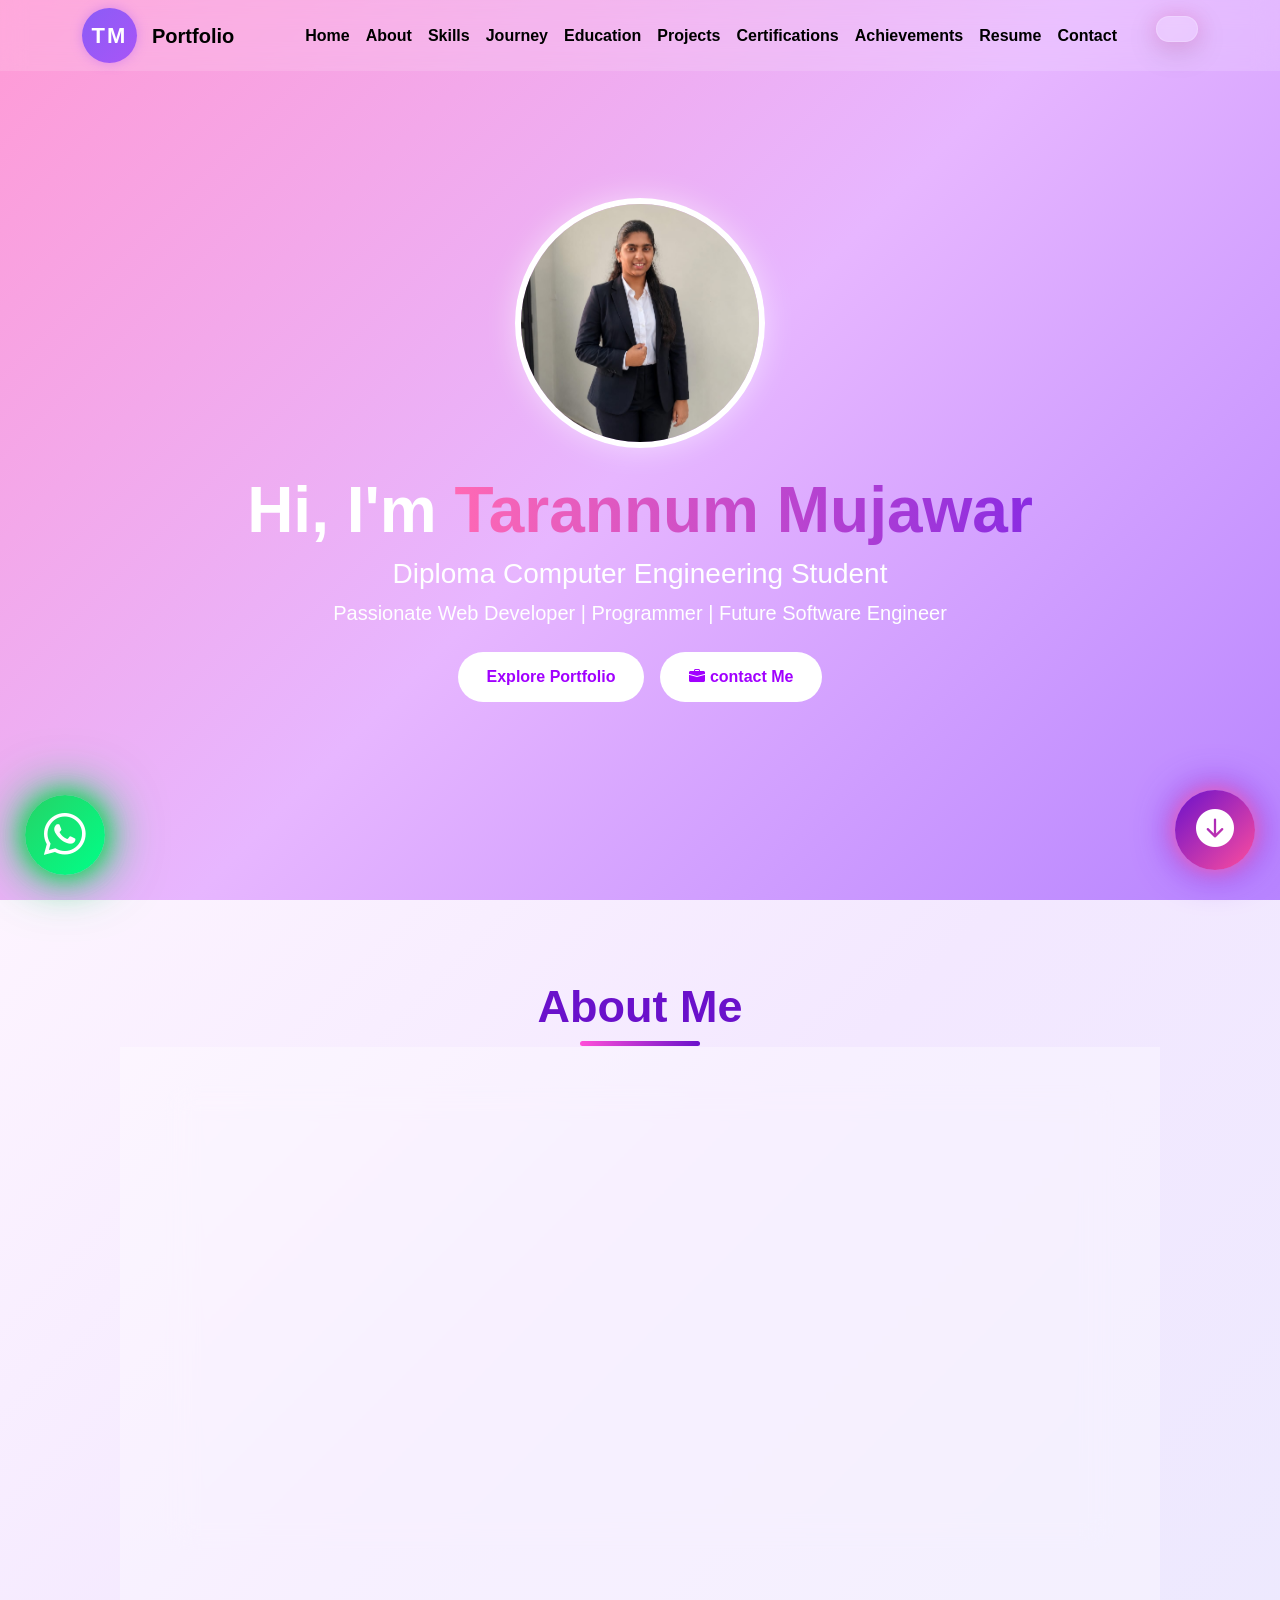
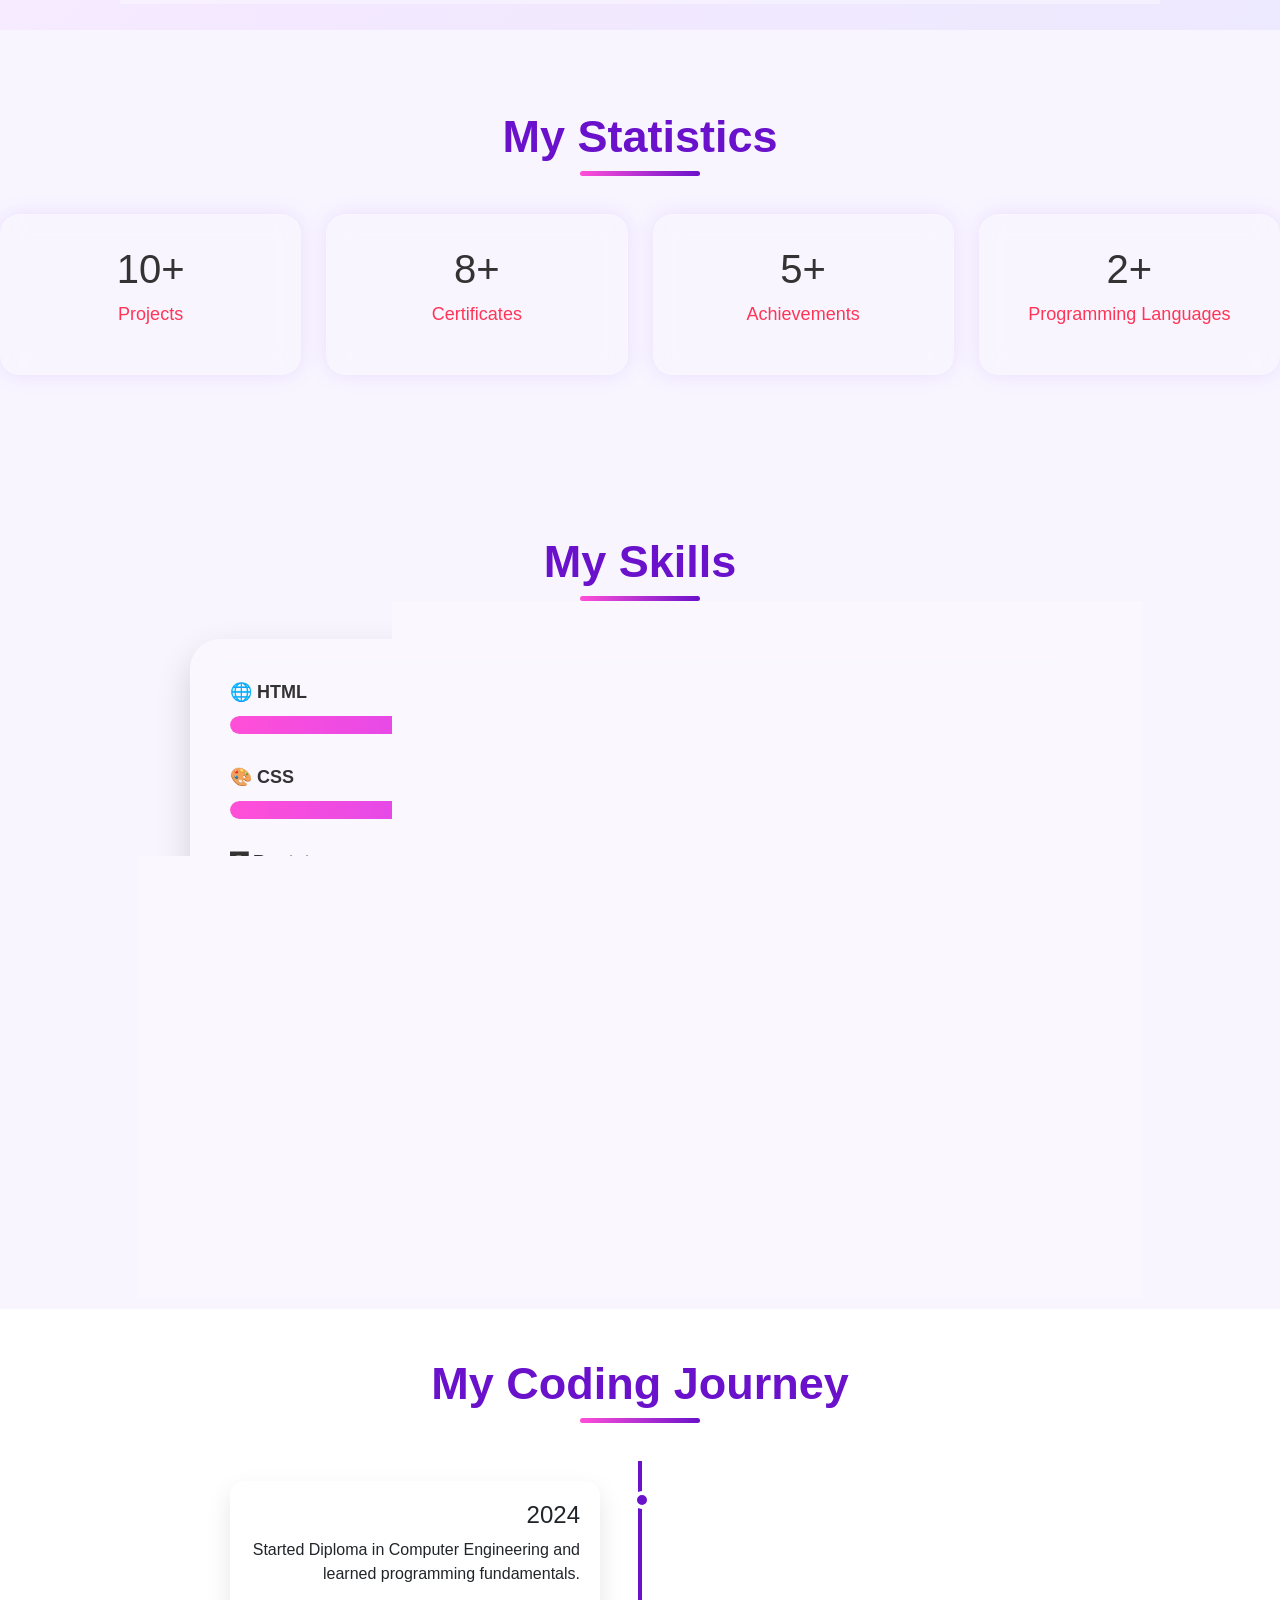
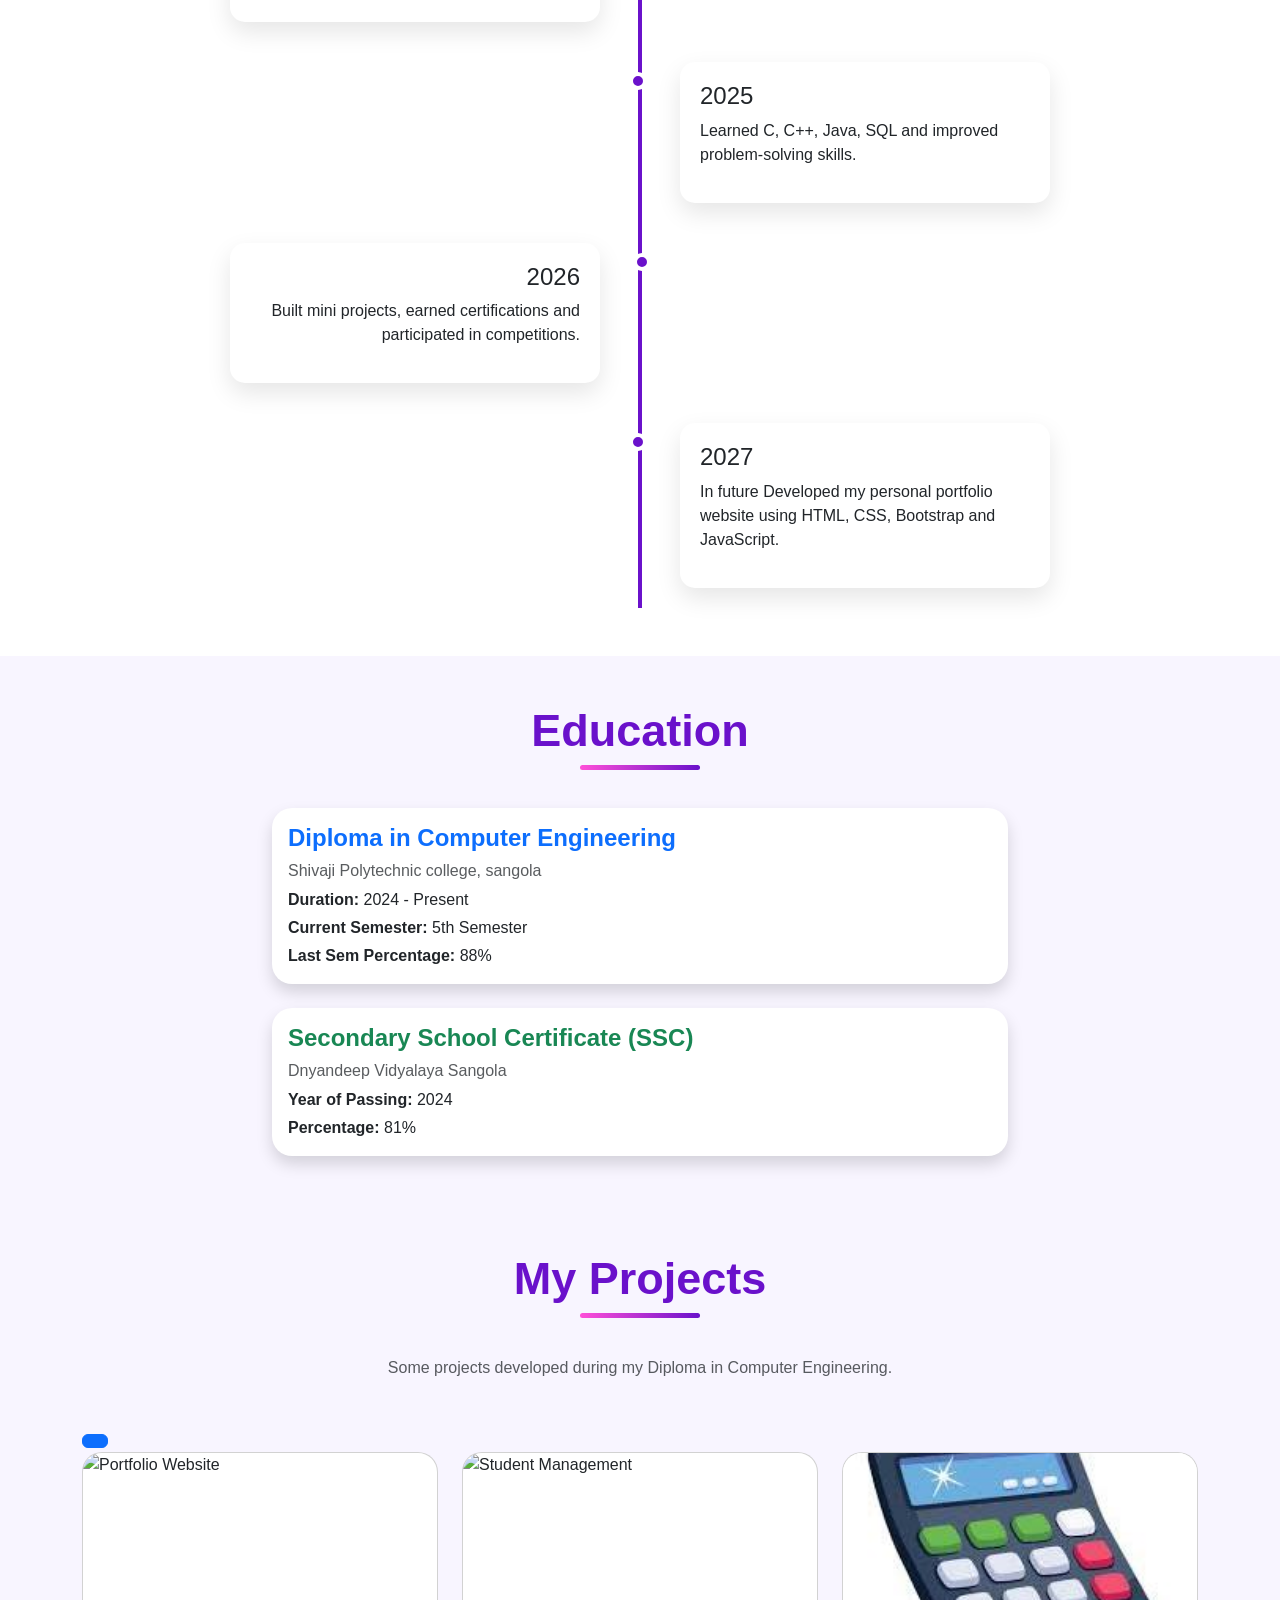
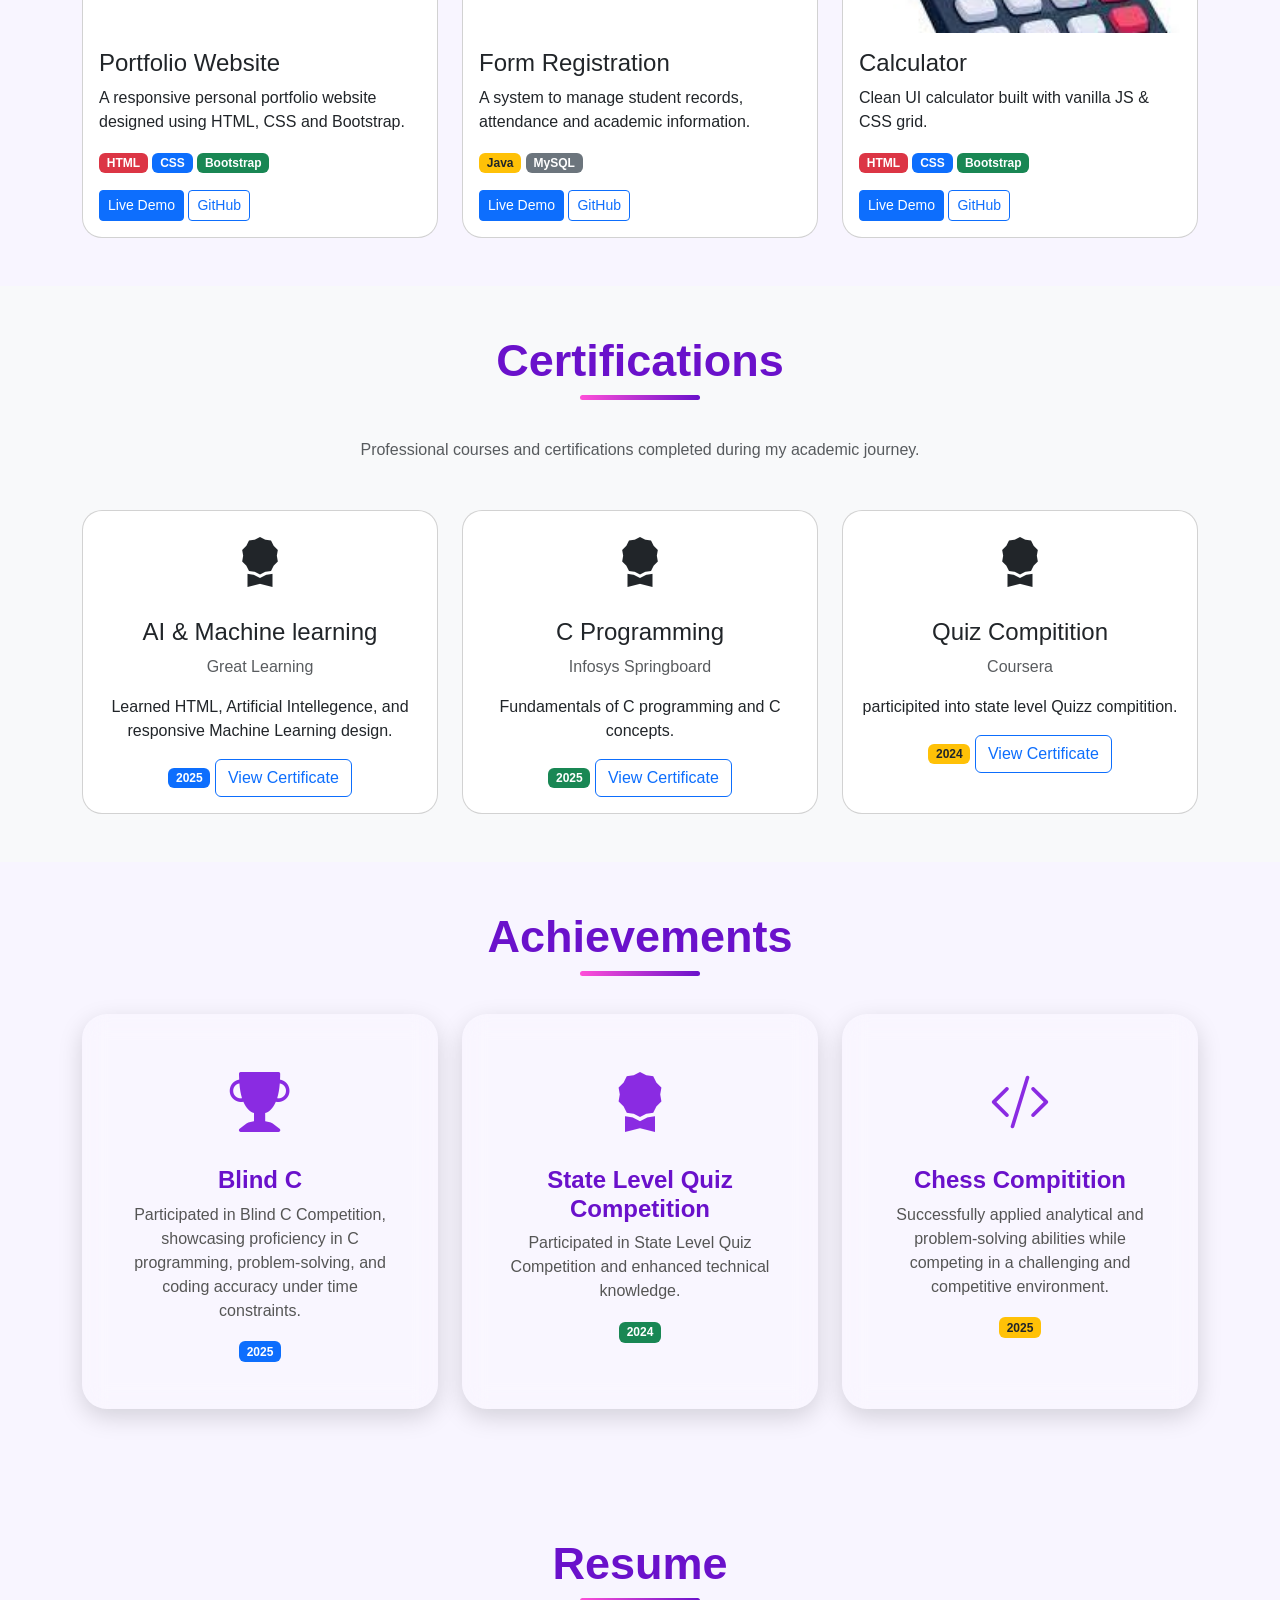
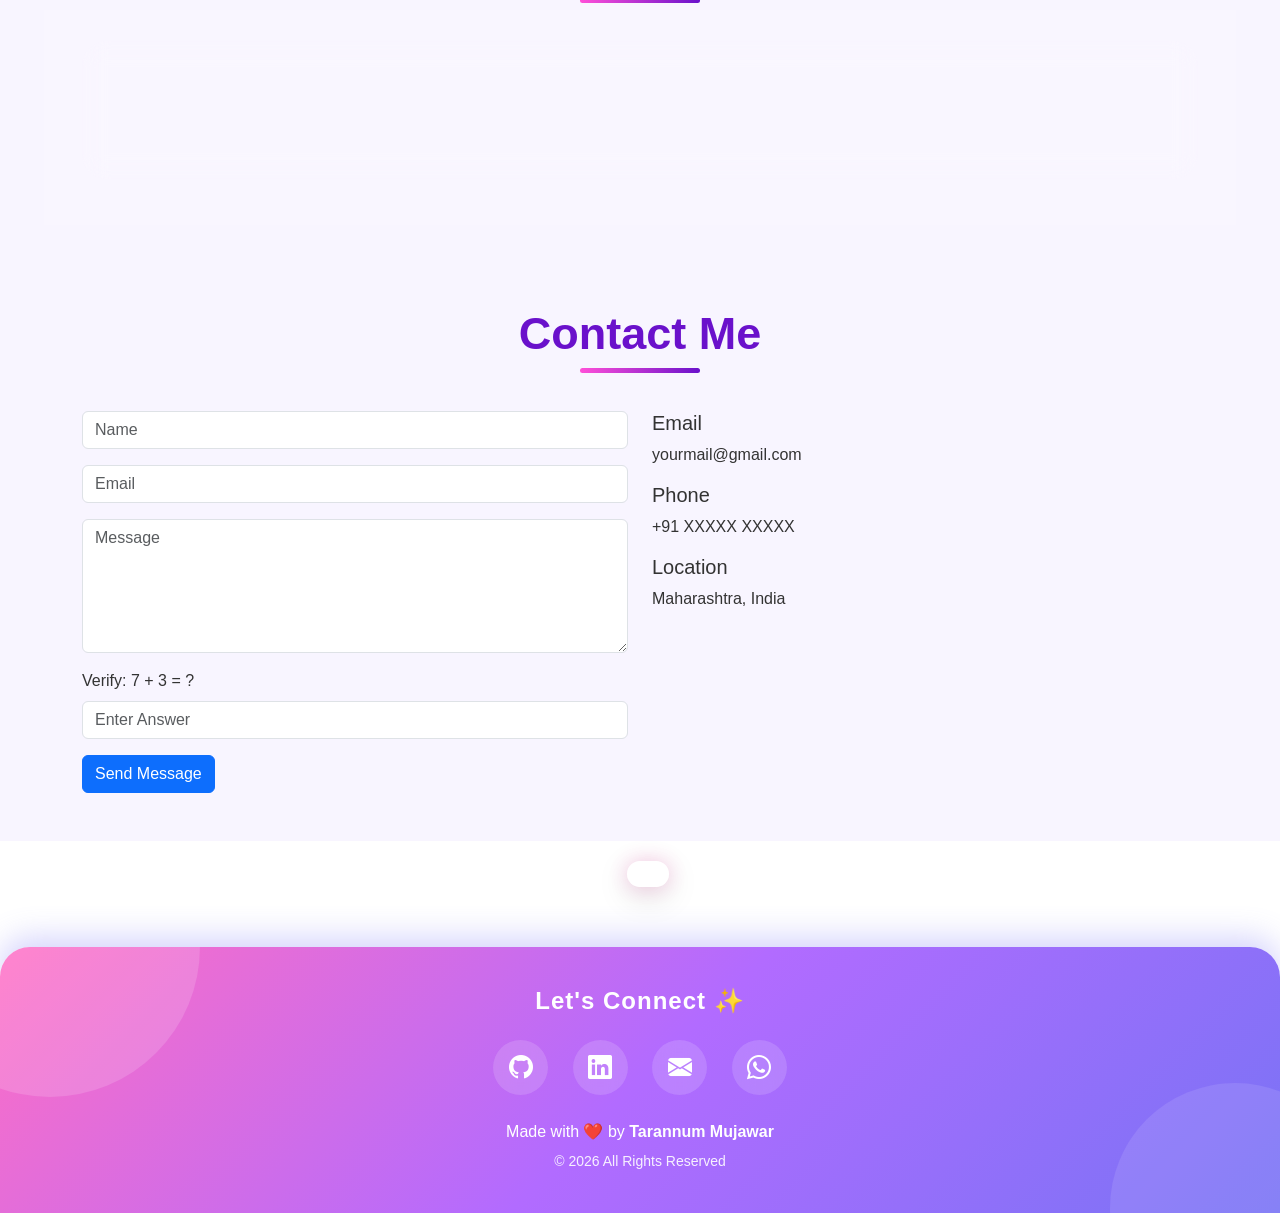
==== commit cbc72d05: "Update index.html" ====
--- a/index.html
+++ b/index.html
@@ -38,24 +38,23 @@
 
     /* Profile Image Design */
 
+.hero{
+    min-height:100vh;
+    display:flex;
+    justify-content:center;
+    align-items:center;
+    padding-top:80px;
+    text-align:center;
+}
+
 .hero img{
-    width:450px;
-    height:450px;
+    width:300px;
+    height:300px;
     border-radius:50%;
     object-fit:cover;
-    border:6px solid white;
-    box-shadow:0 10px 30px rgba(0,0,0,0.2);
-    transition:all 0.5s ease;
-    cursor:pointer;
-}
-
-.hero img{
-    border-radius:50%;
-    padding:8px;
-    background:linear-gradient(45deg,#ff69b4,#8a2be2,#00c6ff);
-    animation:rotateBorder 4s linear infinite;
-}
-
+    display:block;
+    margin:0 auto 20px;
+}
 @keyframes rotateBorder{
     100%{
         filter:hue-rotate(360deg);
@@ -672,7 +671,7 @@
 }
 
 #skills .container{
-    margin-top: -80px;
+    margin-top: 0px;
 }
 
 .timeline{
@@ -759,6 +758,29 @@
     left:11px !important;
 }
 
+}
+
+    /* ===== Section Heading Animation ===== */
+.section-title{
+    opacity: 0;
+    transform: translateY(50px);
+    transition: all 0.8s ease;
+}
+
+.section-title.show{
+    opacity: 1;
+    transform: translateY(0);
+}
+
+    .section-title{
+    opacity:0;
+    transform:translateY(60px) scale(0.8);
+    transition:1s ease;
+}
+
+.section-title.show{
+    opacity:1;
+    transform:translateY(0) scale(1);
 }
 </style>
 </head>
@@ -807,7 +829,7 @@
 
 <!-- HOME -->
 
-<section id="home" class="hero" class="hidden slide-left">
+<section id="home"  class="hero hidden slide-left">
     
 
 <div class="container">
@@ -835,7 +857,7 @@
     <a href="#contact" class="btn btn-custom">
         <i class="bi bi-briefcase-fill"></i> contact Me
     </a>
-
+</div>
 </div>
 </section>
 
@@ -1530,11 +1552,11 @@
                         2025
                     </span>
 
-                    <div class="mt-3">
-                        <a href="AI.jpeg" class="btn btn-outline-primary">
-                            View Certificate
-                        </a>
-                    </div>
+                  <button class="btn btn-outline-primary"
+        data-bs-toggle="modal"
+        data-bs-target="#certificateModal">
+    View Certificate
+</button>
 
                 </div>
 
@@ -1565,12 +1587,11 @@
                         2025
                     </span>
 
-                    <div class="mt-3">
-                        <a href="C programming.jpeg" class="btn btn-outline-success">
-                            View Certificate
-                        </a>
-                    </div>
-
+                   <button class="btn btn-outline-primary"
+        data-bs-toggle="modal"
+        data-bs-target="#certificateModal">
+    View Certificate
+</button>
                 </div>
 
             </div>
@@ -1599,12 +1620,11 @@
                     <span class="badge bg-warning text-dark">
                         2024
                     </span>
-
-                    <div class="mt-3">
-                        <a href="Quiz.jpeg" class="btn btn-outline-warning">
-                            View Certificate
-                        </a>
-                    </div>
+<button class="btn btn-outline-primary"
+        data-bs-toggle="modal"
+        data-bs-target="#certificateModal">
+    View Certificate
+</button>
 
                 </div>
 
@@ -1723,10 +1743,12 @@
 
 <p style="color:#6A11CB;">Download my latest resume below.</p>
 
-<a href="Resume.html" class="btn btn-custom">
-Download Resume
-</a>
-
+<button type="button"
+        class="btn btn-primary"
+        data-bs-toggle="modal"
+        data-bs-target="#resumeModal">
+    <i class="bi bi-file-earmark-person"></i> View Resume
+</button>
 </div>
 
 </div>
@@ -2166,7 +2188,94 @@
         }
     });
 });
+
+    const headings = document.querySelectorAll(".section-title");
+
+const headingObserver = new IntersectionObserver((entries) => {
+    entries.forEach((entry) => {
+        if(entry.isIntersecting){
+            entry.target.classList.add("show");
+        }
+    });
+},{
+    threshold:0.3
+});
+
+headings.forEach((heading)=>{
+    headingObserver.observe(heading);
+});
 </script>
 
+    <div class="modal fade" id="certificateModal" tabindex="-1">
+    <div class="modal-dialog modal-xl modal-dialog-centered">
+        <div class="modal-content">
+
+            <div class="modal-header">
+                <h5 class="modal-title">AI & Machine Learning Certificate</h5>
+
+                <button type="button"
+                        class="btn-close"
+                        data-bs-dismiss="modal"></button>
+            </div>
+
+            <div class="modal-body text-center">
+
+                <img src="AI.jpeg"
+                     class="img-fluid rounded"
+                     alt="Certificate">
+
+            </div>
+
+        </div>
+    </div>
+</div>
+<!-- Resume Modal -->
+<div class="modal fade" id="resumeModal" tabindex="-1" aria-labelledby="resumeModalLabel" aria-hidden="true">
+    <div class="modal-dialog modal-xl modal-dialog-centered">
+        <div class="modal-content">
+
+            <div class="modal-header">
+                <h5 class="modal-title" id="resumeModalLabel">
+                    My Resume
+                </h5>
+
+                <button type="button"
+                        class="btn-close"
+                        data-bs-dismiss="modal"
+                        aria-label="Close"></button>
+            </div>
+
+            <div class="modal-body p-0">
+
+                <iframe
+                    src="Resume.html"
+                    width="100%"
+                    height="700"
+                    style="border: none;">
+                </iframe>
+
+            </div>
+
+            <div class="modal-footer">
+
+                <a href="Resume.html"
+                   class="btn btn-success"
+                   download>
+                    Download Resume
+                </a>
+
+                <button type="button"
+                        class="btn btn-secondary"
+                        data-bs-dismiss="modal">
+                    Close
+                </button>
+
+            </div>
+
+        </div>
+    </div>
+</div>
+<script src="https://cdn.jsdelivr.net/npm/bootstrap@5.3.3/dist/js/bootstrap.bundle.min.js"></script>
+</body>
 </body>
 </html>
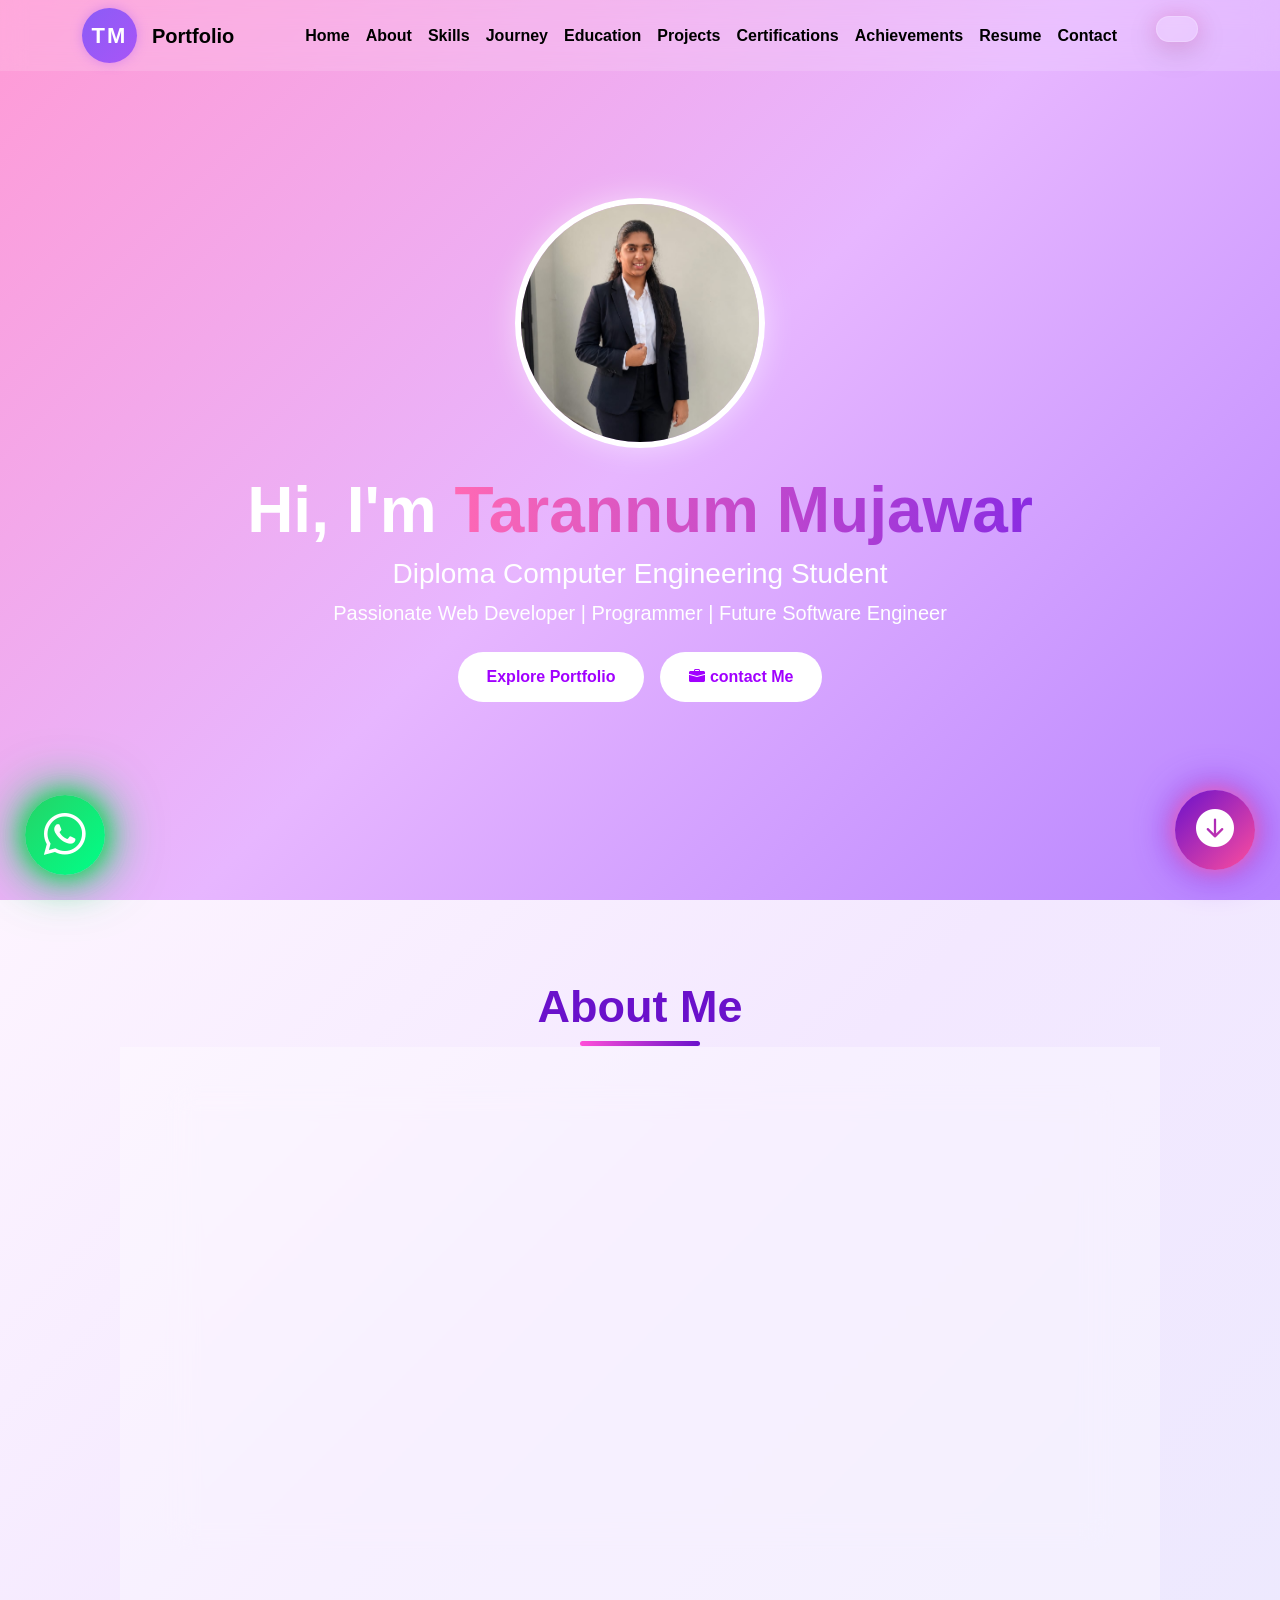
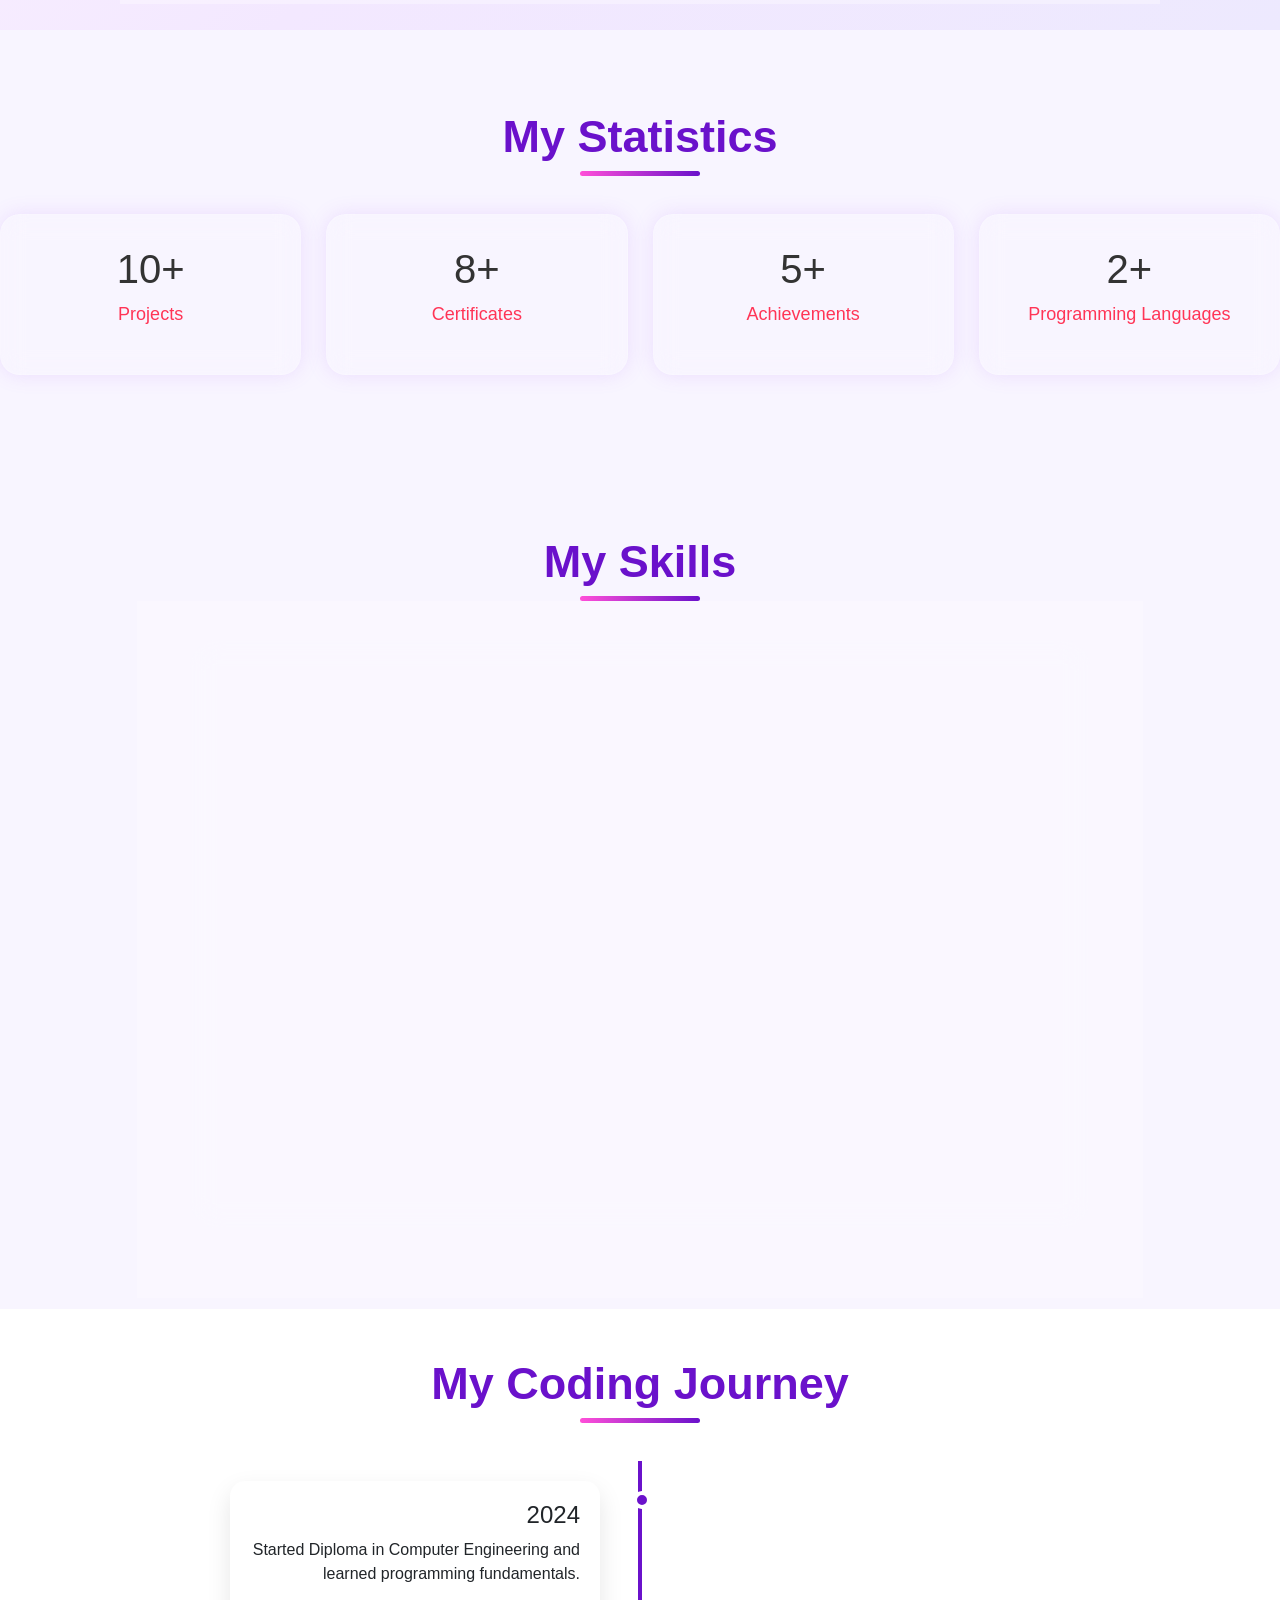
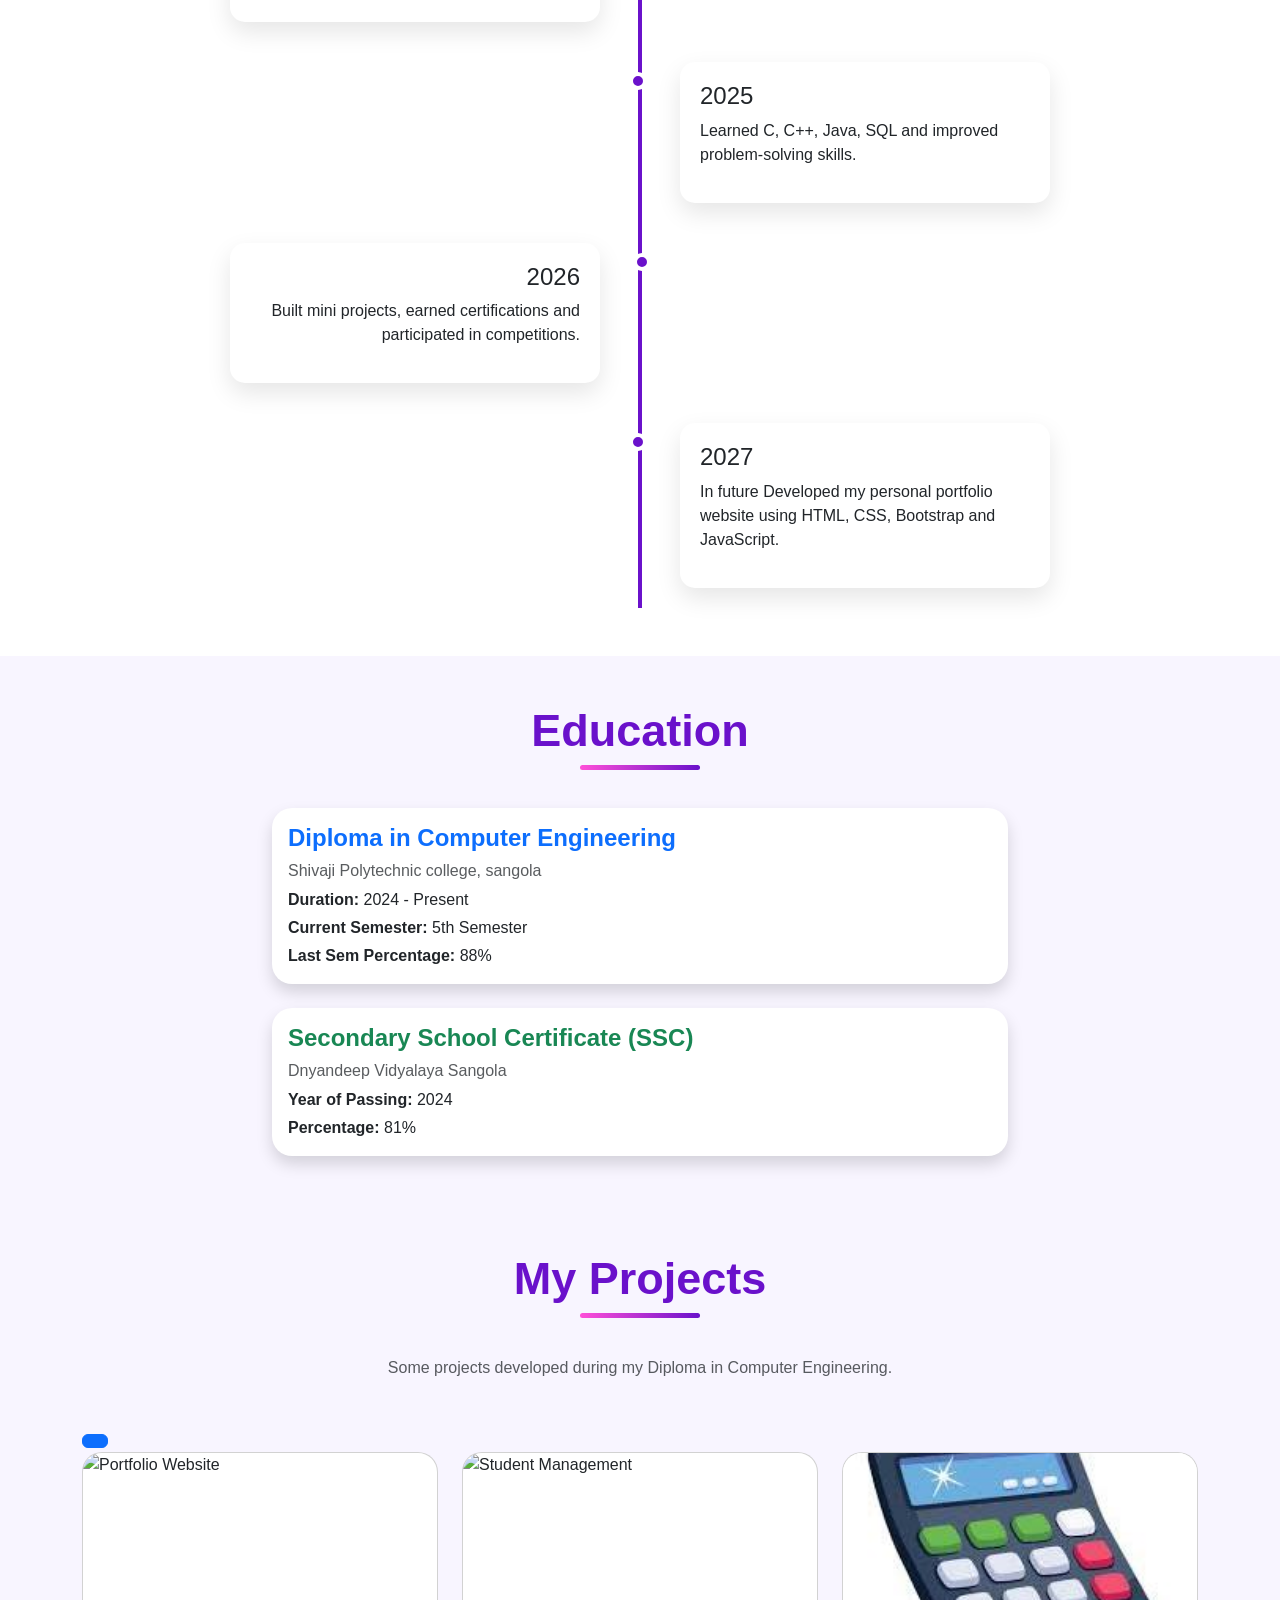
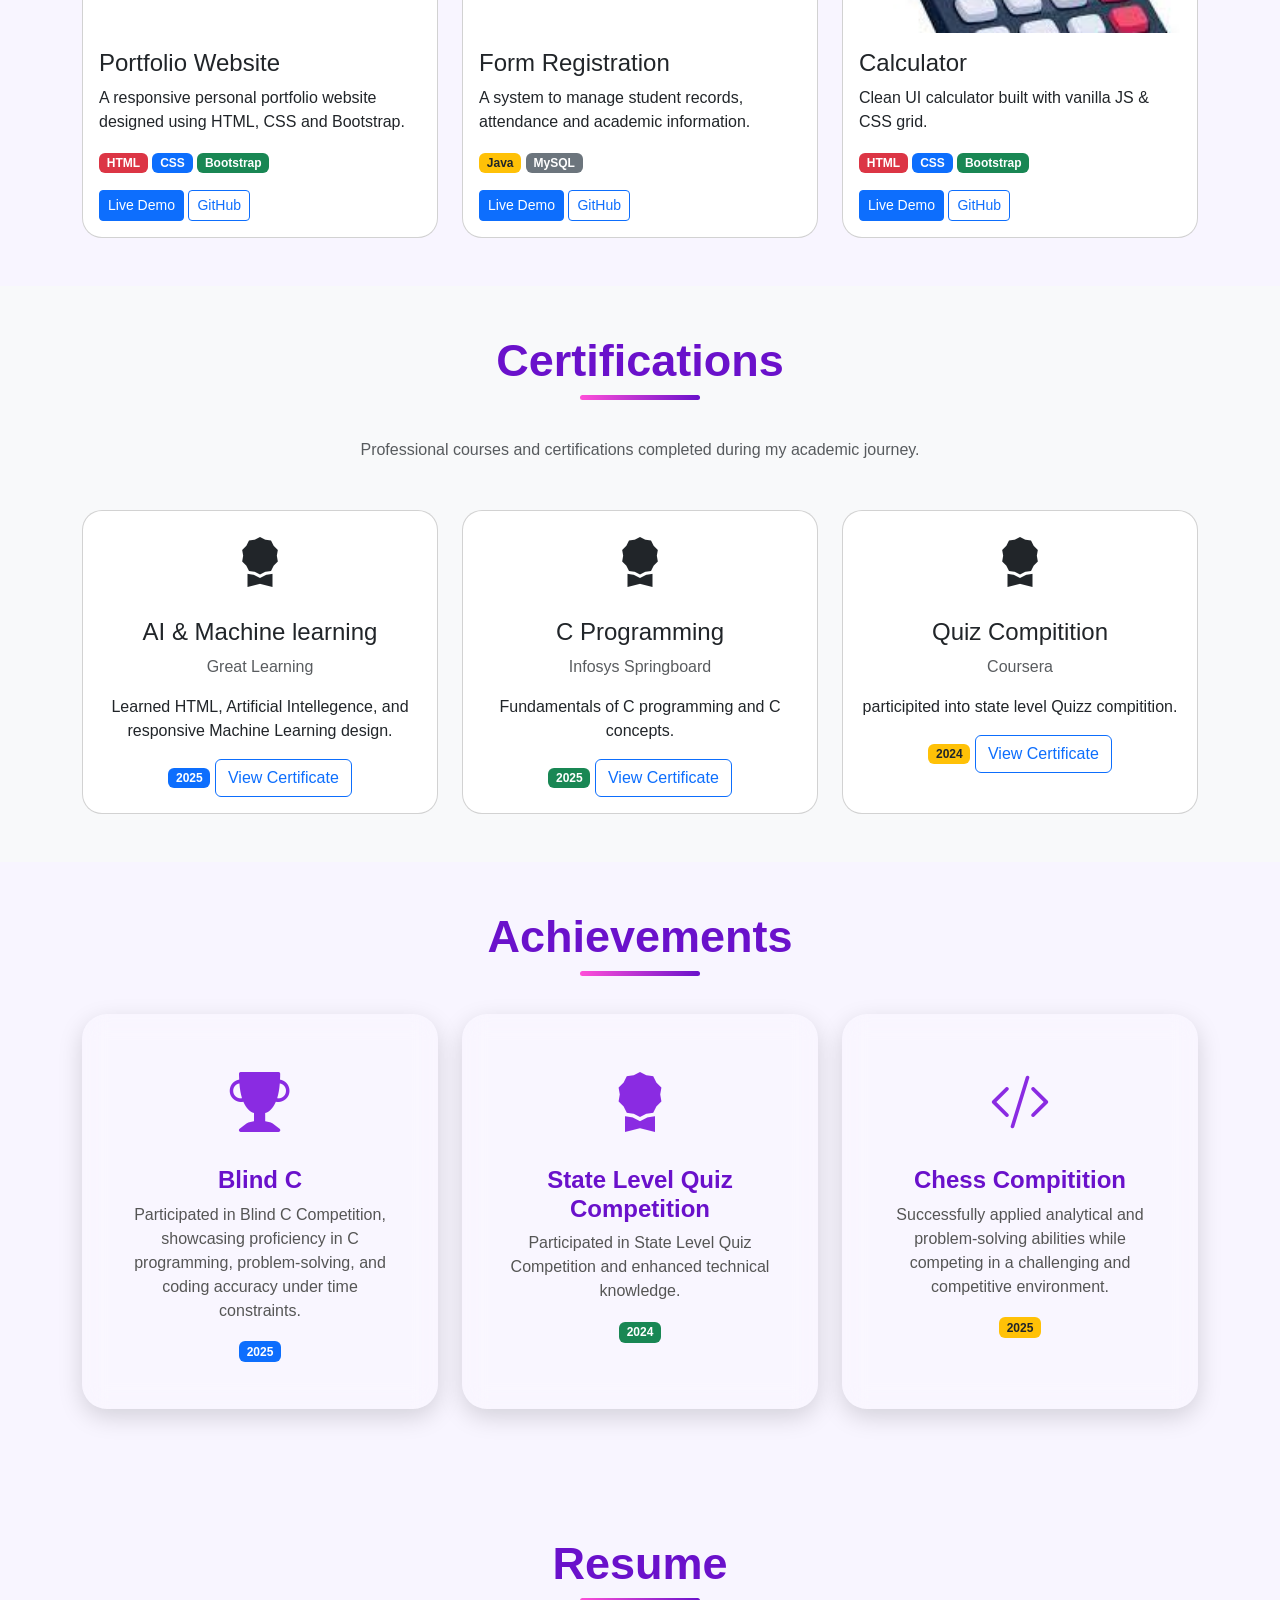
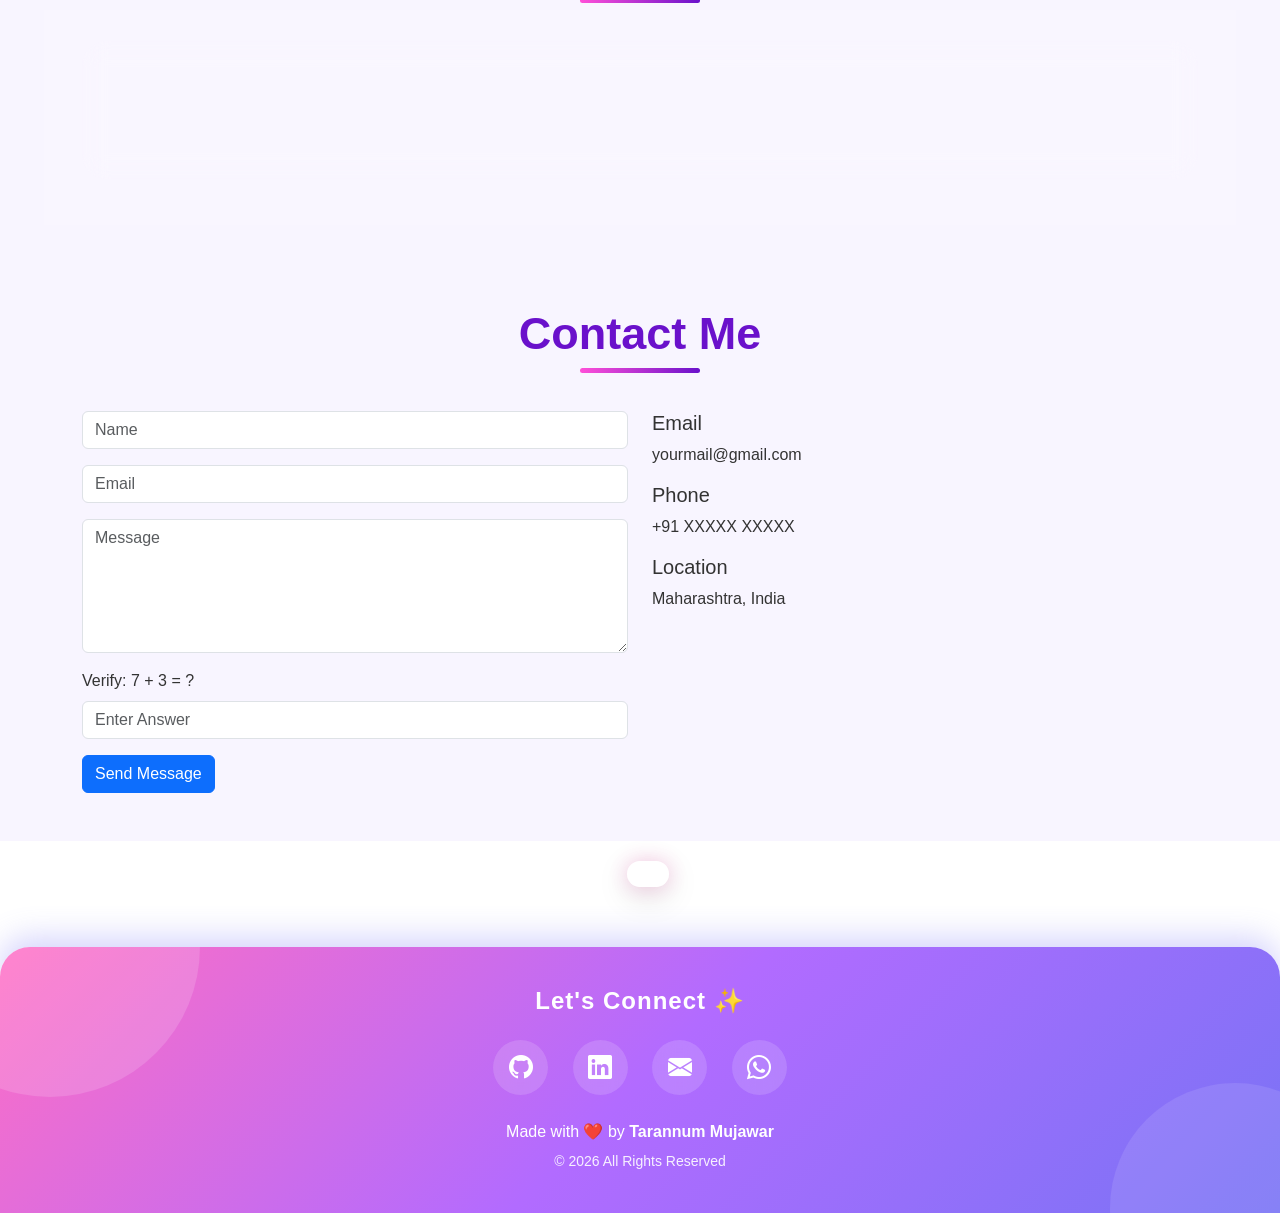
==== commit c6e481ad: "Update index.html" ====
--- a/index.html
+++ b/index.html
@@ -1586,10 +1586,9 @@
                     <span class="badge bg-success">
                         2025
                     </span>
-
-                   <button class="btn btn-outline-primary"
+<button class="btn btn-outline-primary"
         data-bs-toggle="modal"
-        data-bs-target="#certificateModal">
+        data-bs-target="#cProgrammingModal">
     View Certificate
 </button>
                 </div>
@@ -1620,9 +1619,9 @@
                     <span class="badge bg-warning text-dark">
                         2024
                     </span>
-<button class="btn btn-outline-primary"
+     <button class="btn btn-outline-primary"
         data-bs-toggle="modal"
-        data-bs-target="#certificateModal">
+        data-bs-target="#quizModal">
     View Certificate
 </button>
 
@@ -2229,6 +2228,54 @@
         </div>
     </div>
 </div>
+
+    <div class="modal fade" id="cProgrammingModal" tabindex="-1">
+  <div class="modal-dialog modal-lg modal-dialog-centered">
+    <div class="modal-content">
+
+      <div class="modal-header">
+        <h5 class="modal-title">C Programming Certificate</h5>
+
+        <button type="button"
+                class="btn-close"
+                data-bs-dismiss="modal"></button>
+      </div>
+
+      <div class="modal-body text-center">
+
+        <img src="C programming.jpeg"
+             class="img-fluid rounded shadow"
+             alt="C Programming Certificate">
+
+      </div>
+
+    </div>
+  </div>
+</div>
+
+<div class="modal fade" id="quizModal" tabindex="-1">
+  <div class="modal-dialog modal-lg modal-dialog-centered">
+    <div class="modal-content">
+
+      <div class="modal-header">
+        <h5 class="modal-title">Quiz Competition Certificate</h5>
+
+        <button type="button"
+                class="btn-close"
+                data-bs-dismiss="modal"></button>
+      </div>
+
+      <div class="modal-body text-center">
+
+        <img src="Quiz.jpeg"
+             class="img-fluid rounded shadow"
+             alt="Quiz Certificate">
+
+      </div>
+
+    </div>
+  </div>
+</div>
 <!-- Resume Modal -->
 <div class="modal fade" id="resumeModal" tabindex="-1" aria-labelledby="resumeModalLabel" aria-hidden="true">
     <div class="modal-dialog modal-xl modal-dialog-centered">
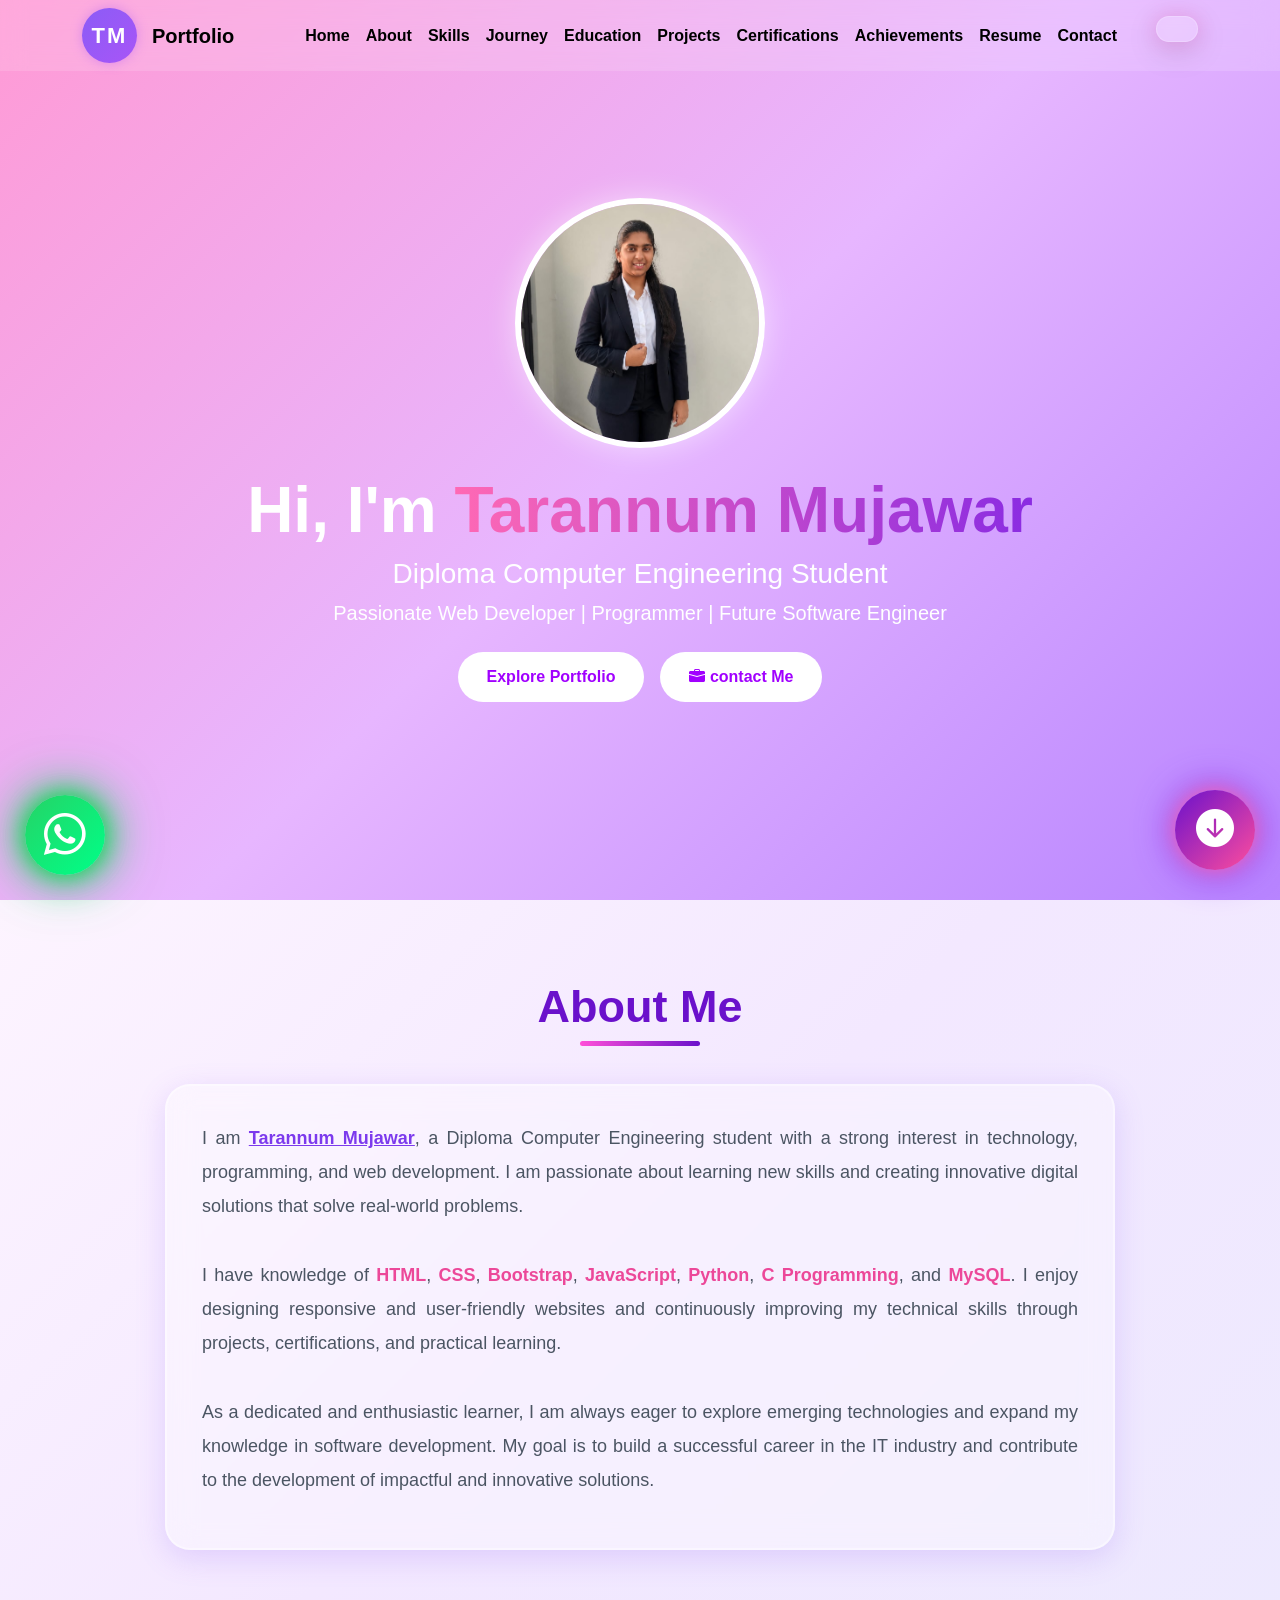
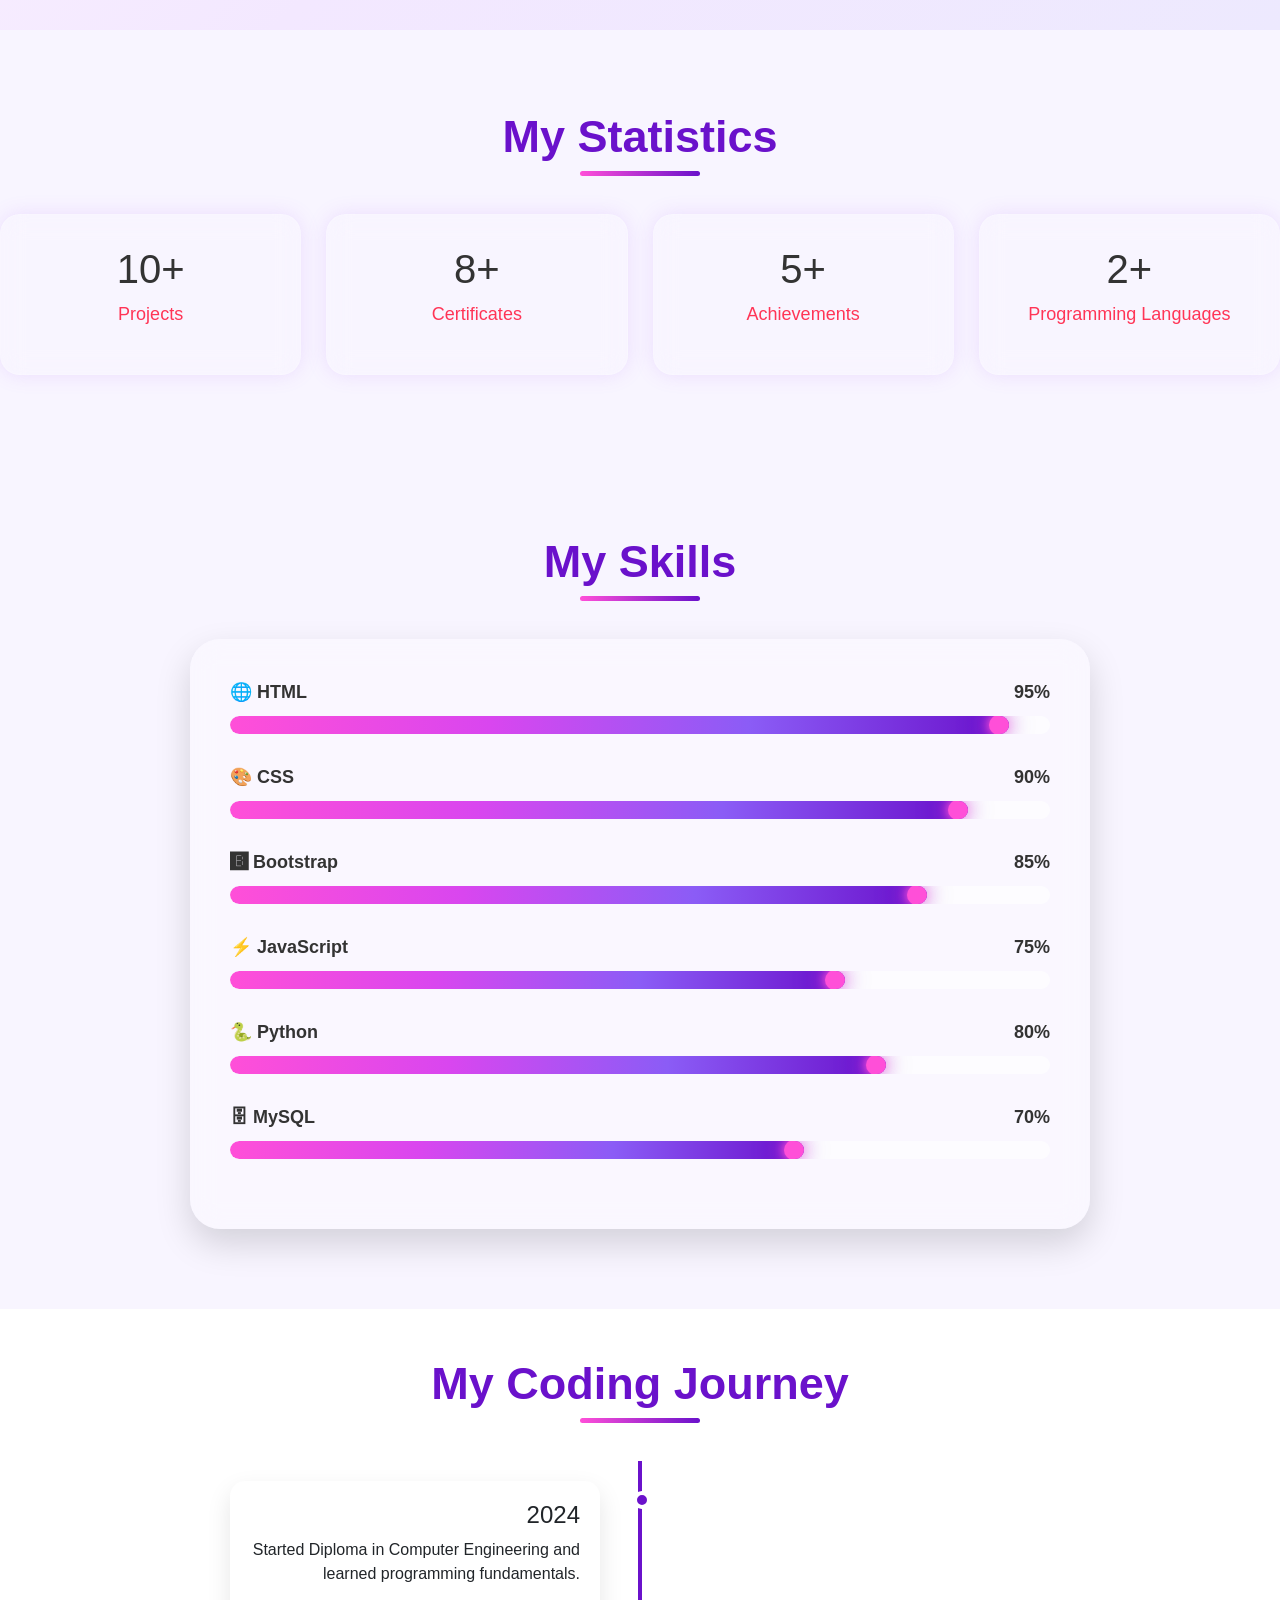
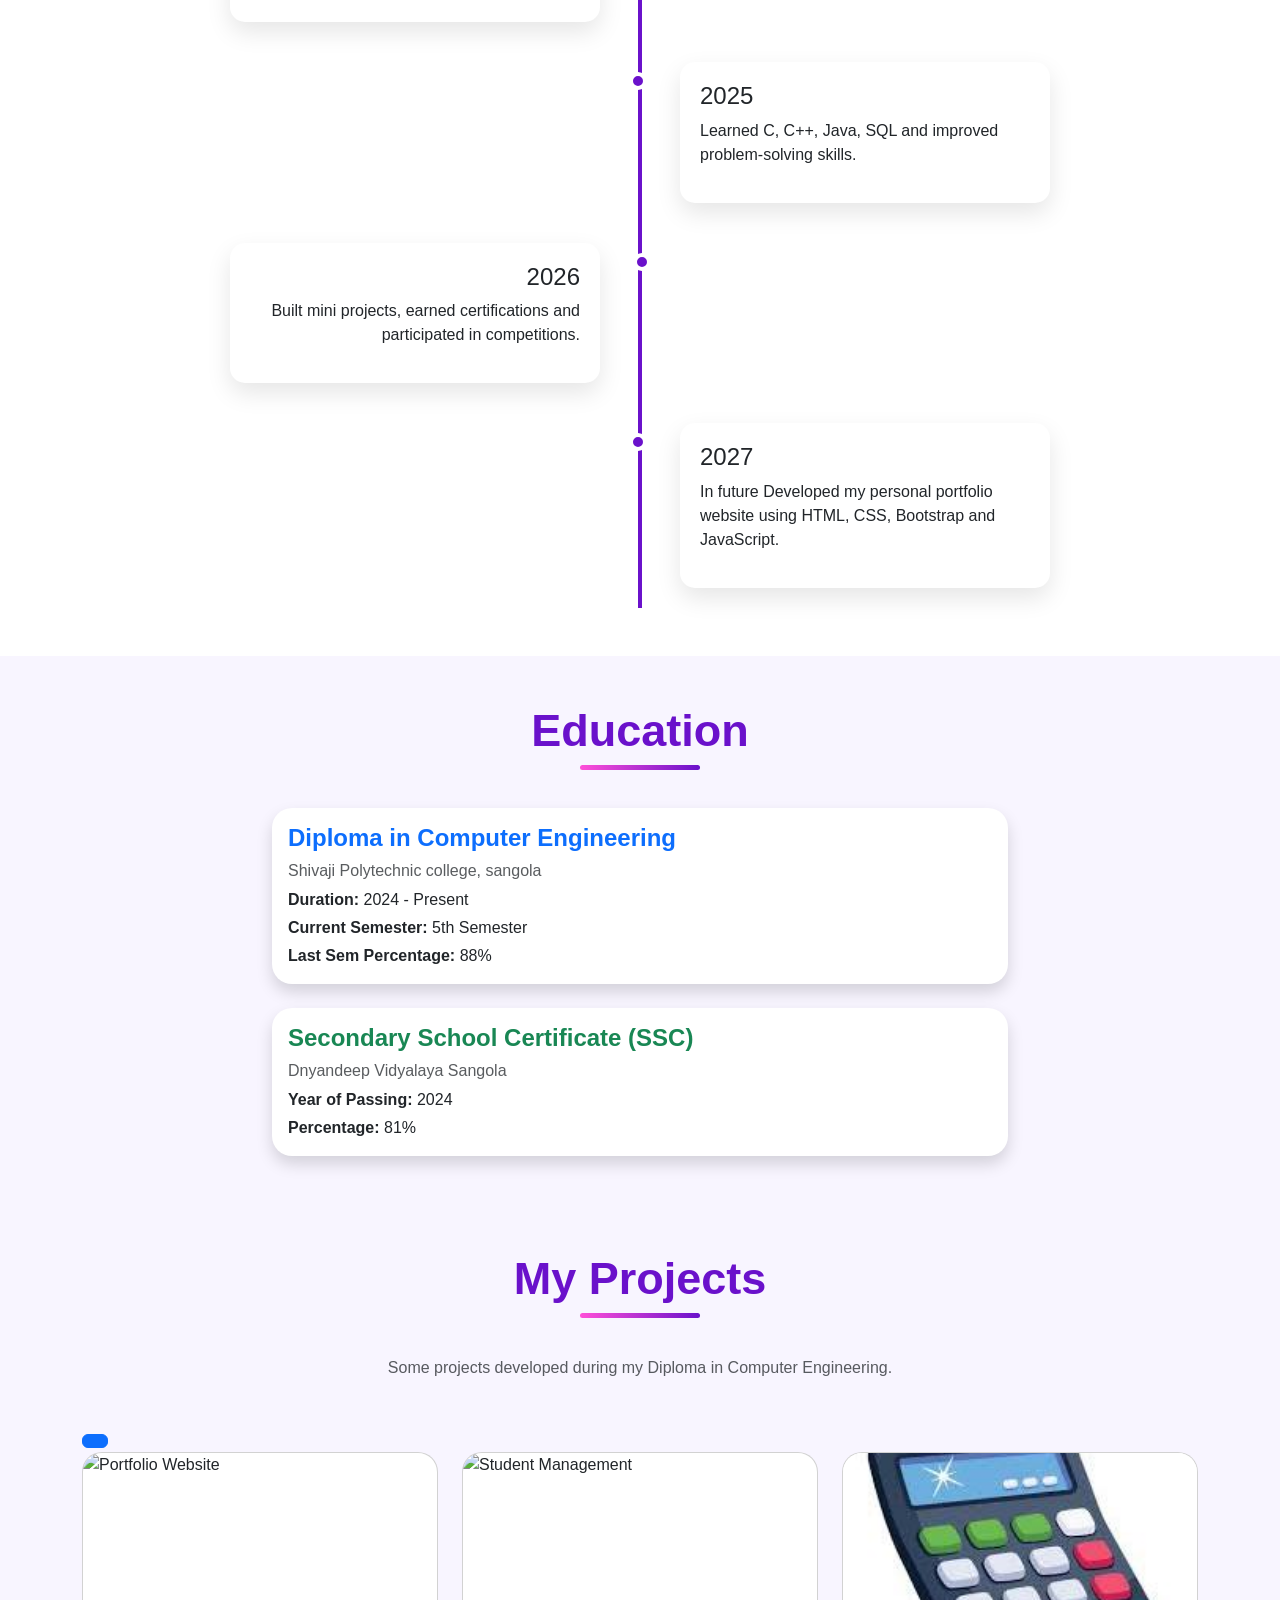
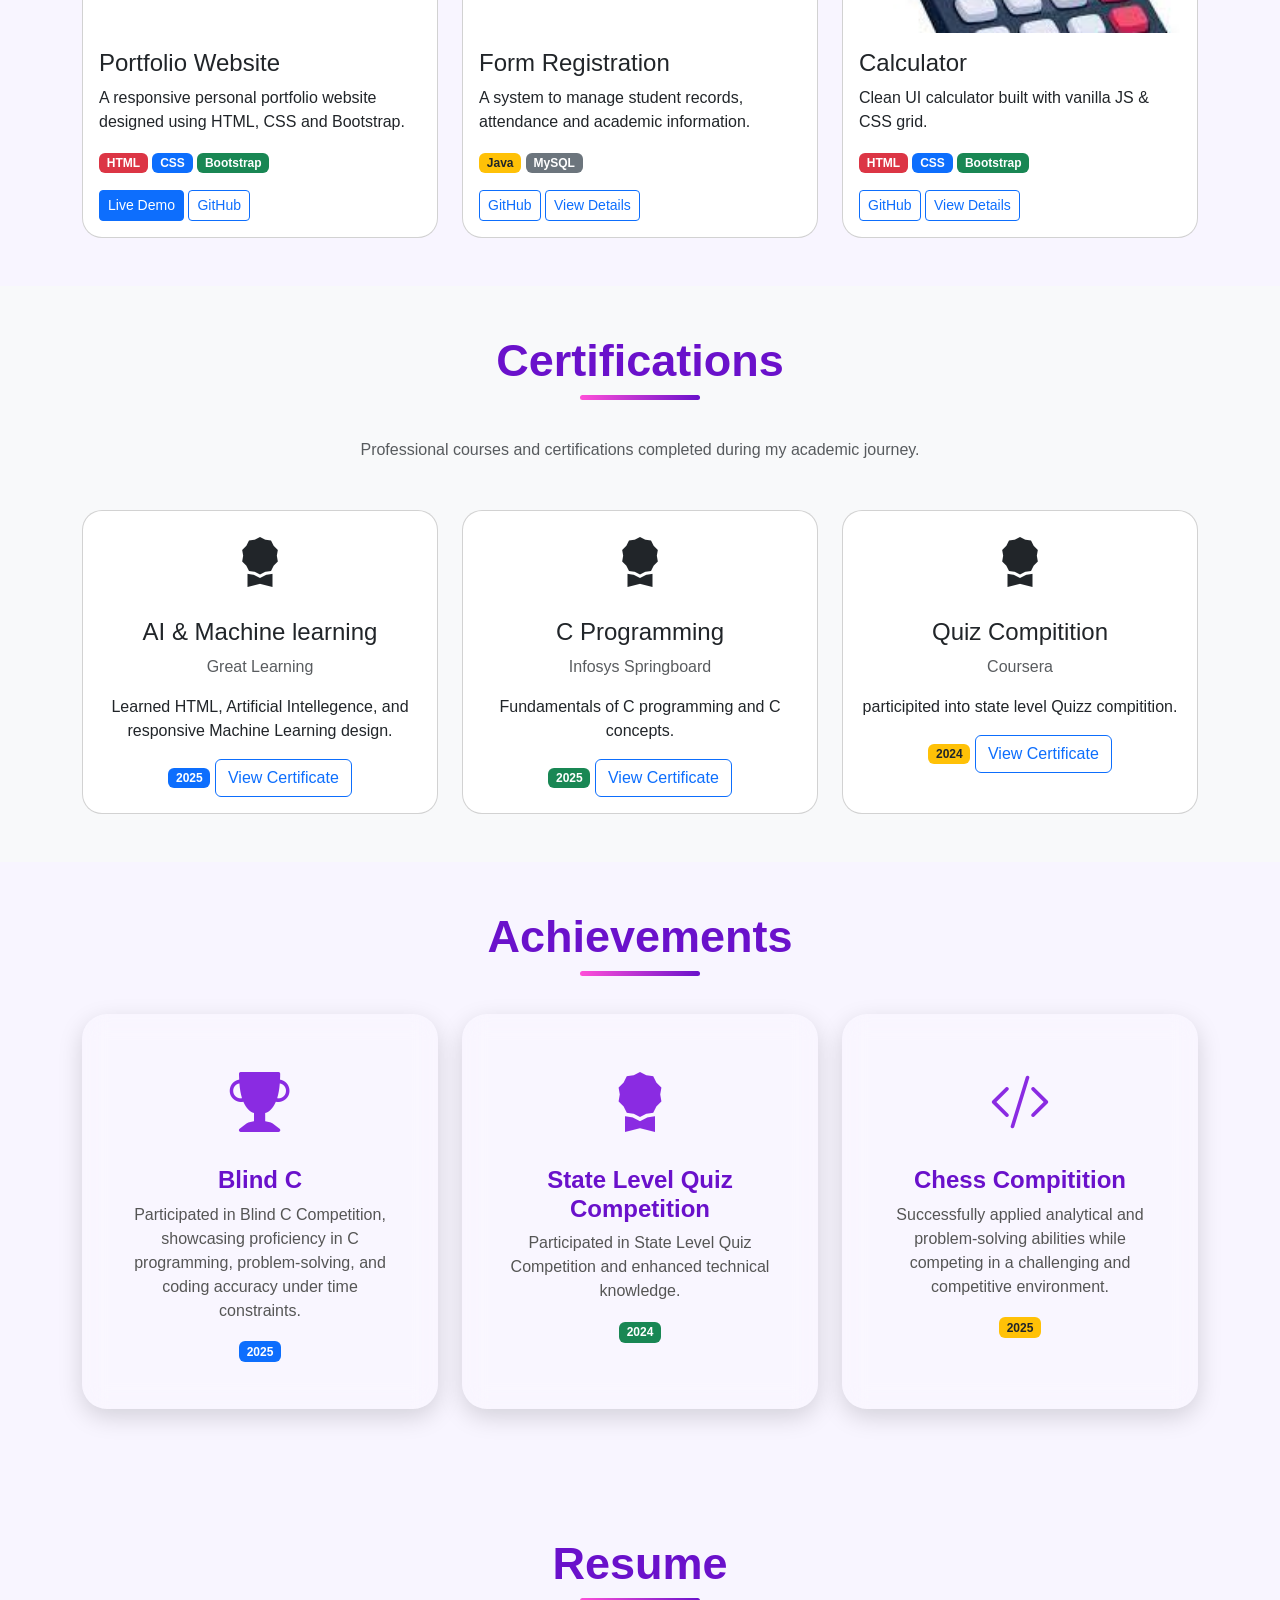
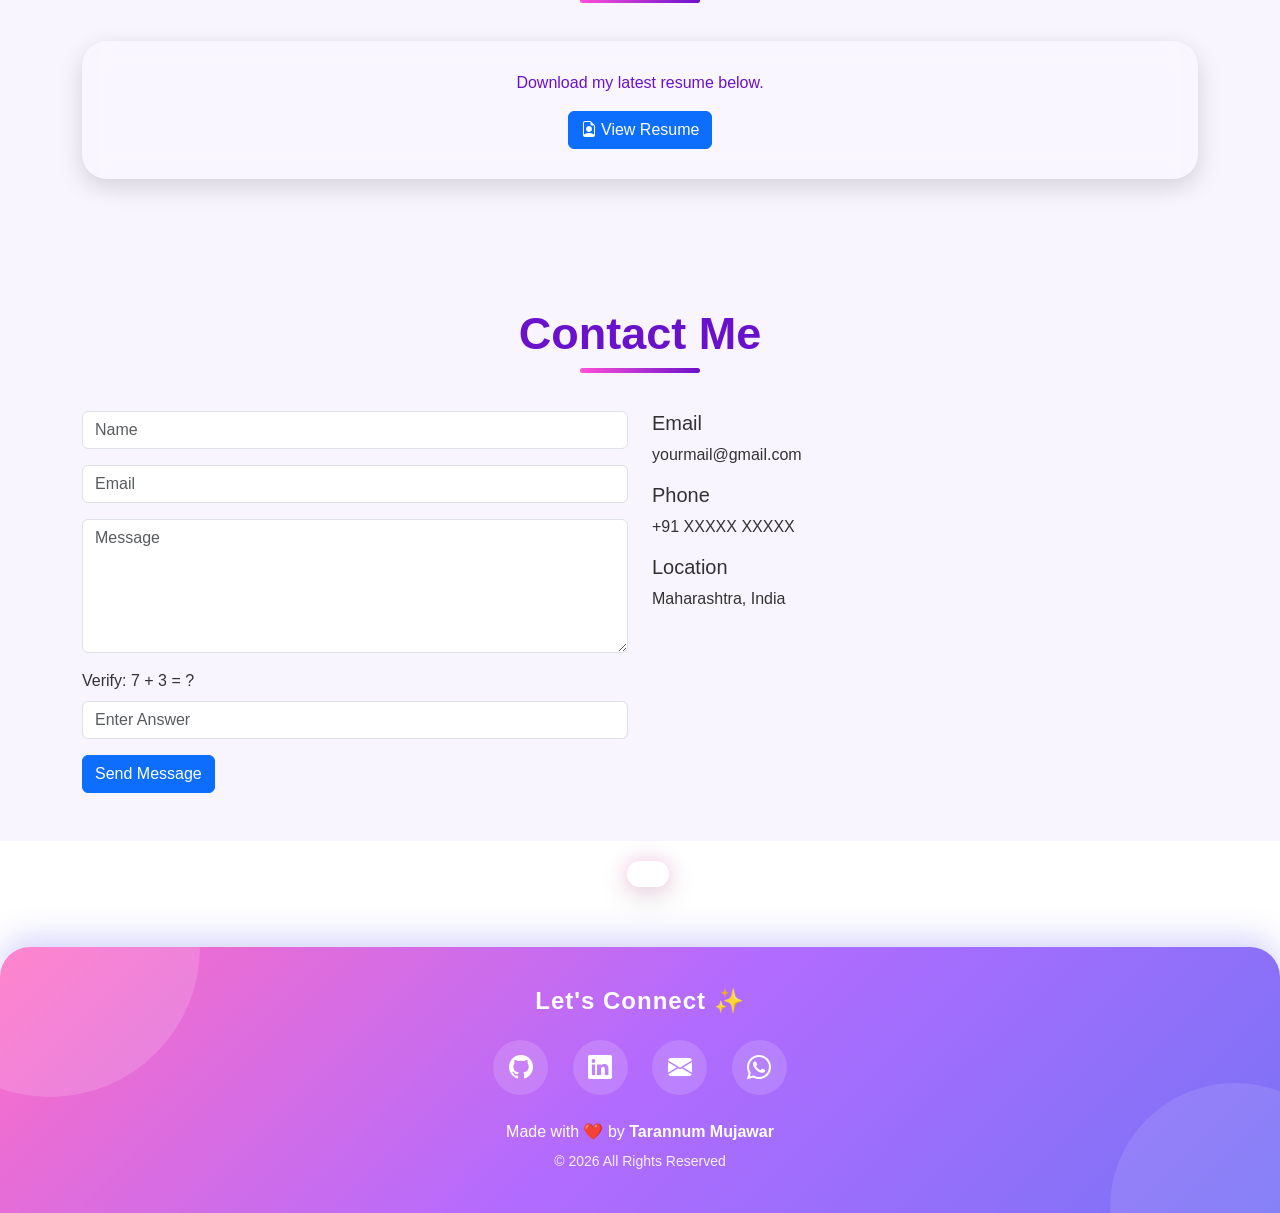
==== commit 601031f6: "Update index.html" ====
--- a/index.html
+++ b/index.html
@@ -1458,14 +1458,16 @@
                         <span class="badge bg-secondary">MySQL</span>
                     </div>
 
-                    <a href="Patient_Regi_Form.html" class="btn btn-primary btn-sm">
-                        Live Demo
-                    </a>
+              
 
                     <a href="#" class="btn btn-outline-primary btn-sm">
                         GitHub
                     </a>
-
+     <button class="btn btn-outline-primary btn-sm"
+        data-bs-toggle="modal"
+        data-bs-target="#formModal">
+    View Details
+</button>
                 </div>
 
             </div>
@@ -1493,13 +1495,14 @@
                         <span class="badge bg-success">Bootstrap</span>
                     </div>
 
-                    <a href="cal.html" class="btn btn-primary btn-sm">
-                        Live Demo
-                    </a>
-
                     <a href="#" class="btn btn-outline-primary btn-sm">
                         GitHub
                     </a>
+                            <button class="btn btn-outline-primary btn-sm"
+        data-bs-toggle="modal"
+        data-bs-target="#calculatorModal">
+    View Details
+</button>
 
                 </div>
 
@@ -2322,6 +2325,38 @@
         </div>
     </div>
 </div>
+    <div class="modal fade" id="formModal" tabindex="-1">
+    <div class="modal-dialog modal-xl modal-dialog-centered">
+        <div class="modal-content">
+
+            <div class="modal-header bg-primary text-white">
+                <h5 class="modal-title">Form Registration</h5>
+
+                <button type="button"
+                        class="btn-close btn-close-white"
+                        data-bs-dismiss="modal">
+                </button>
+            </div>
+
+            <div class="modal-body p-0">
+
+                <iframe
+                    src="Patient_Regi_Form.html"
+                    style="width:100%; height:85vh; border:none;">
+                </iframe>
+
+            </div>
+
+            <div class="modal-footer">
+                <button class="btn btn-secondary"
+                        data-bs-dismiss="modal">
+                    Close
+                </button>
+            </div>
+
+        </div>
+    </div>
+</div>
 <script src="https://cdn.jsdelivr.net/npm/bootstrap@5.3.3/dist/js/bootstrap.bundle.min.js"></script>
 </body>
 </body>
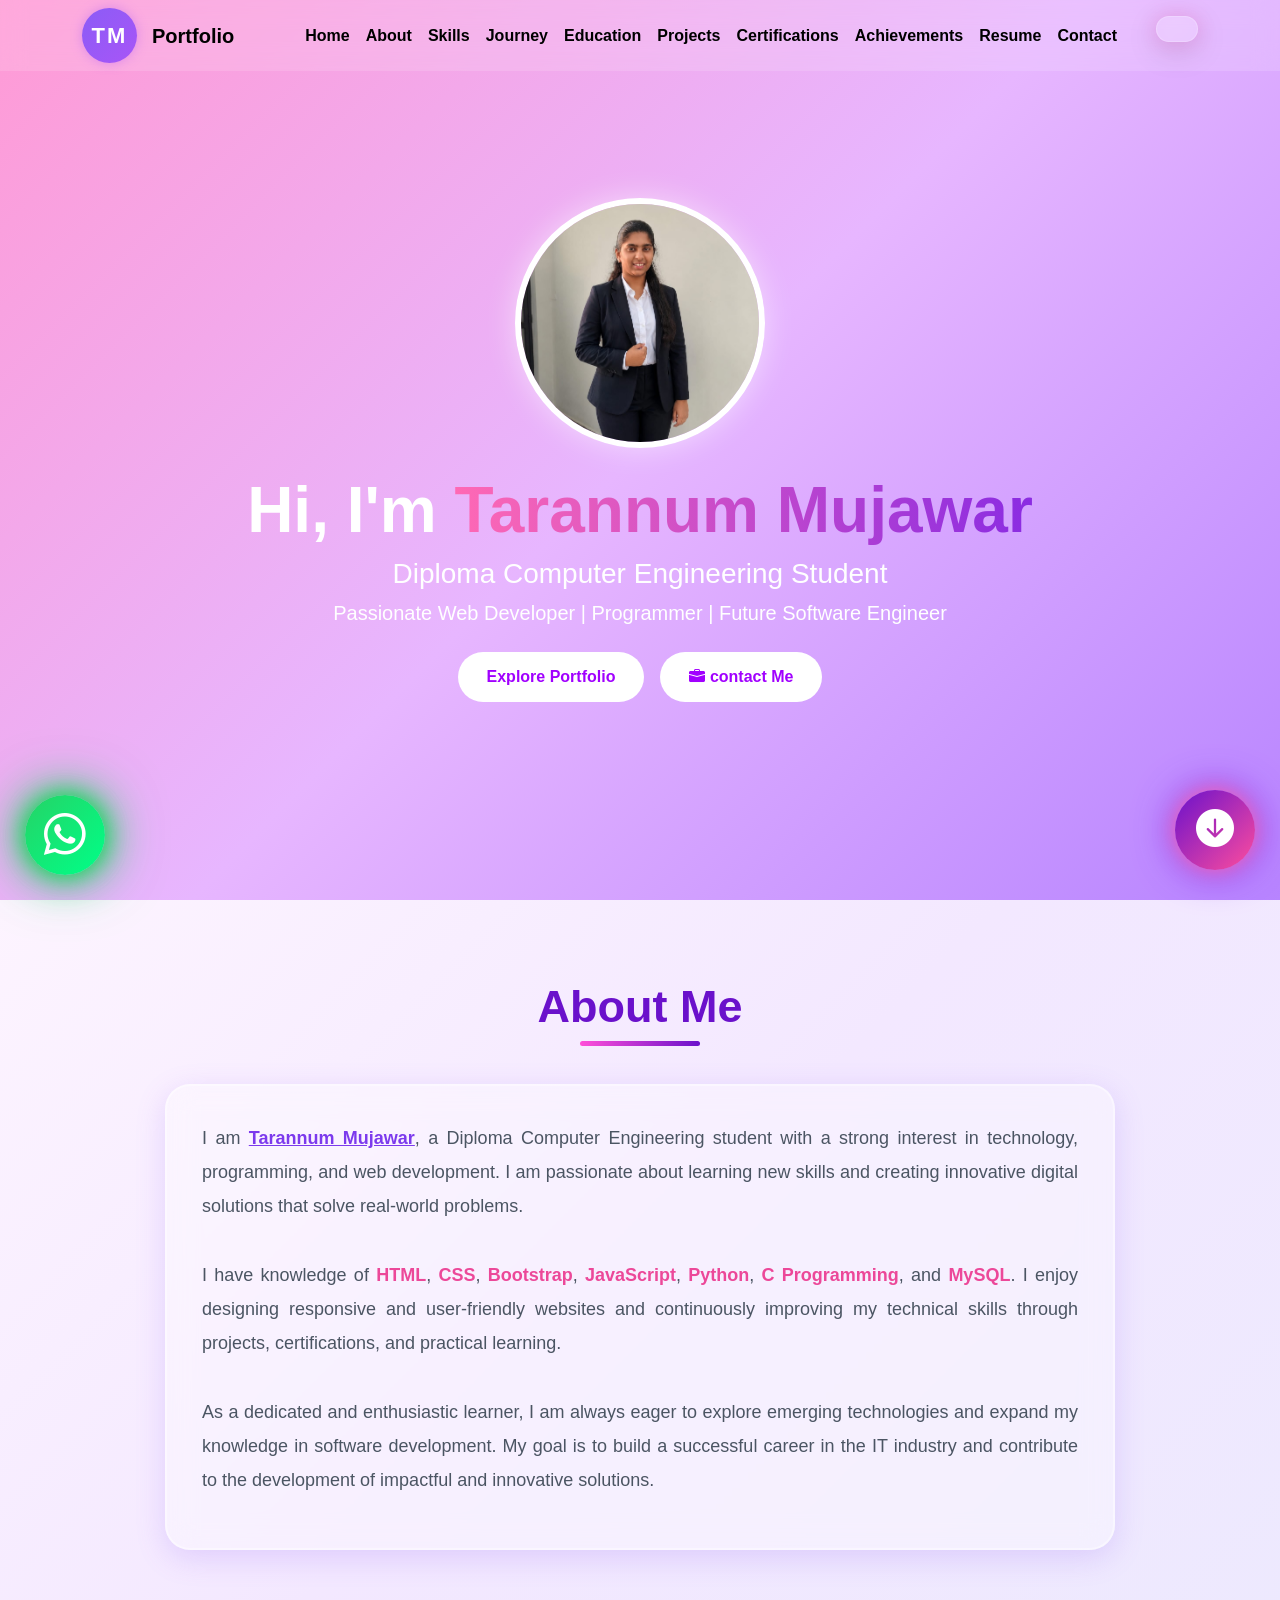
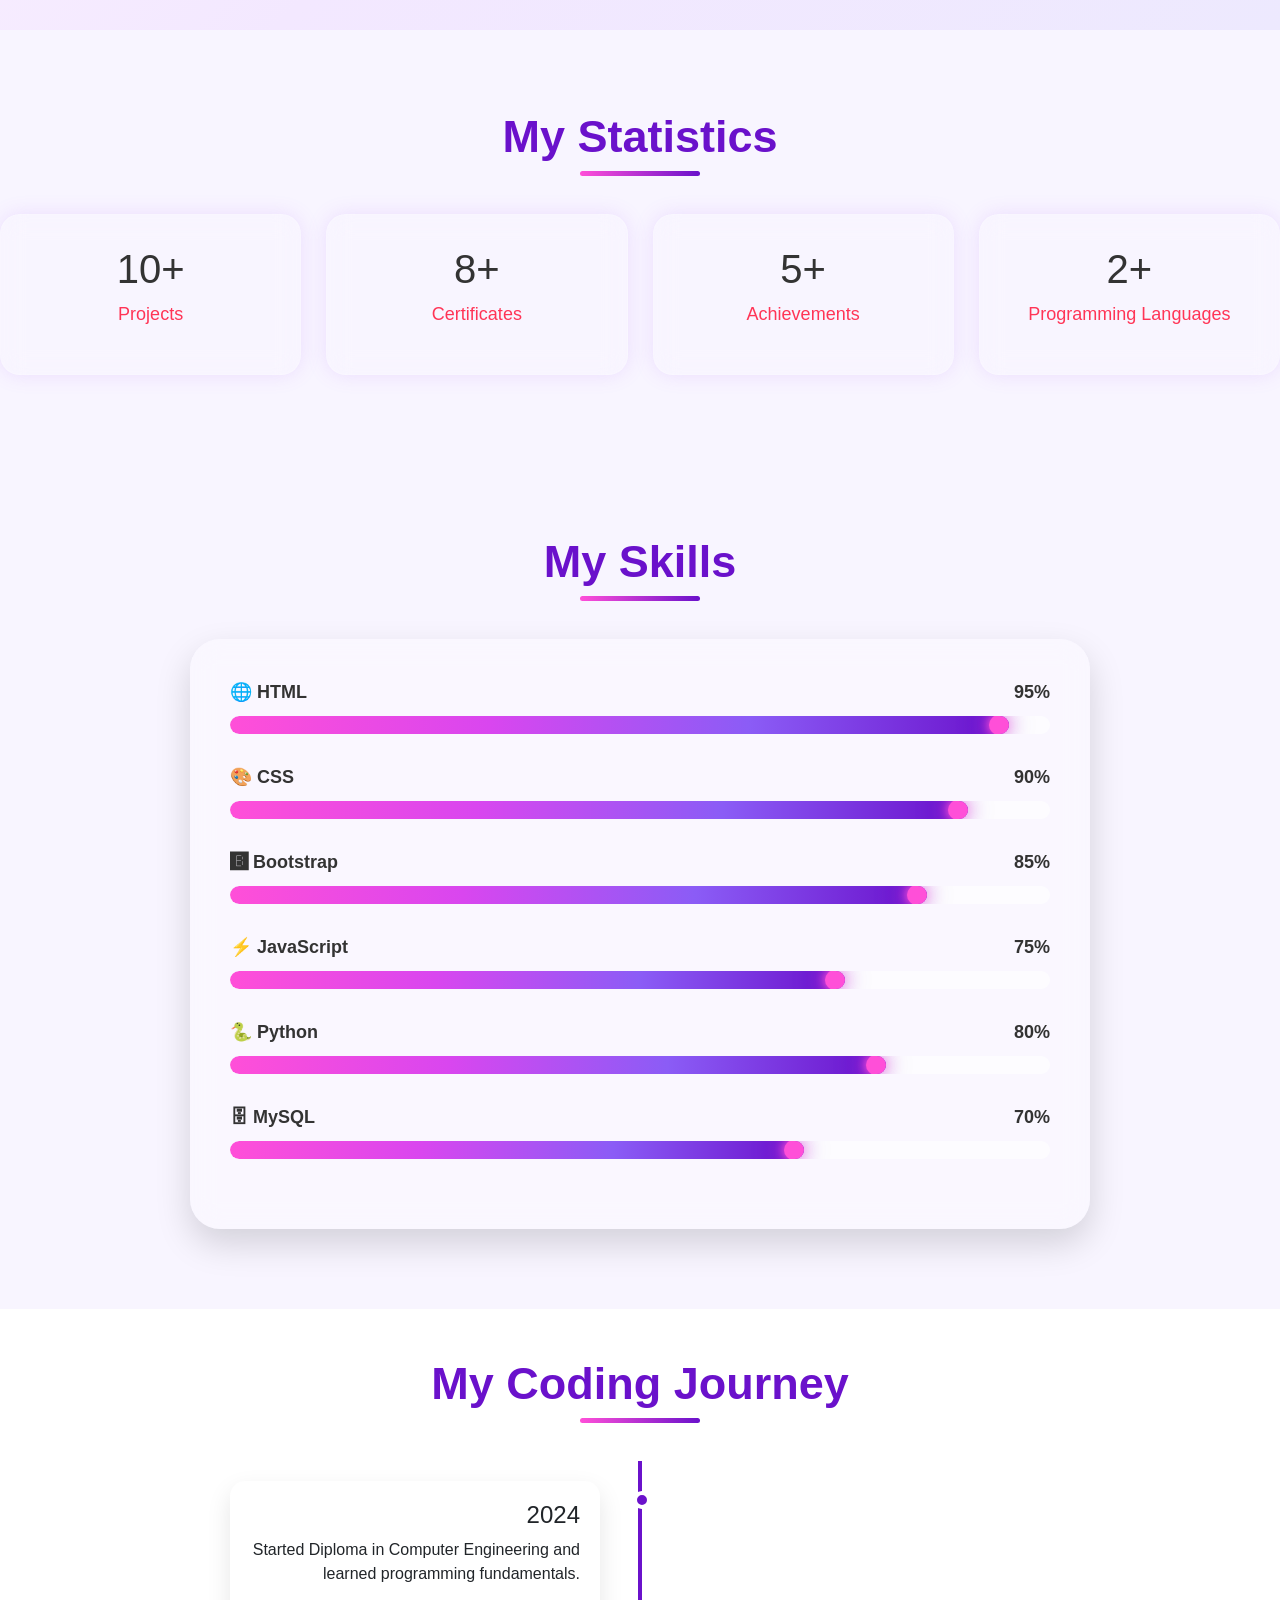
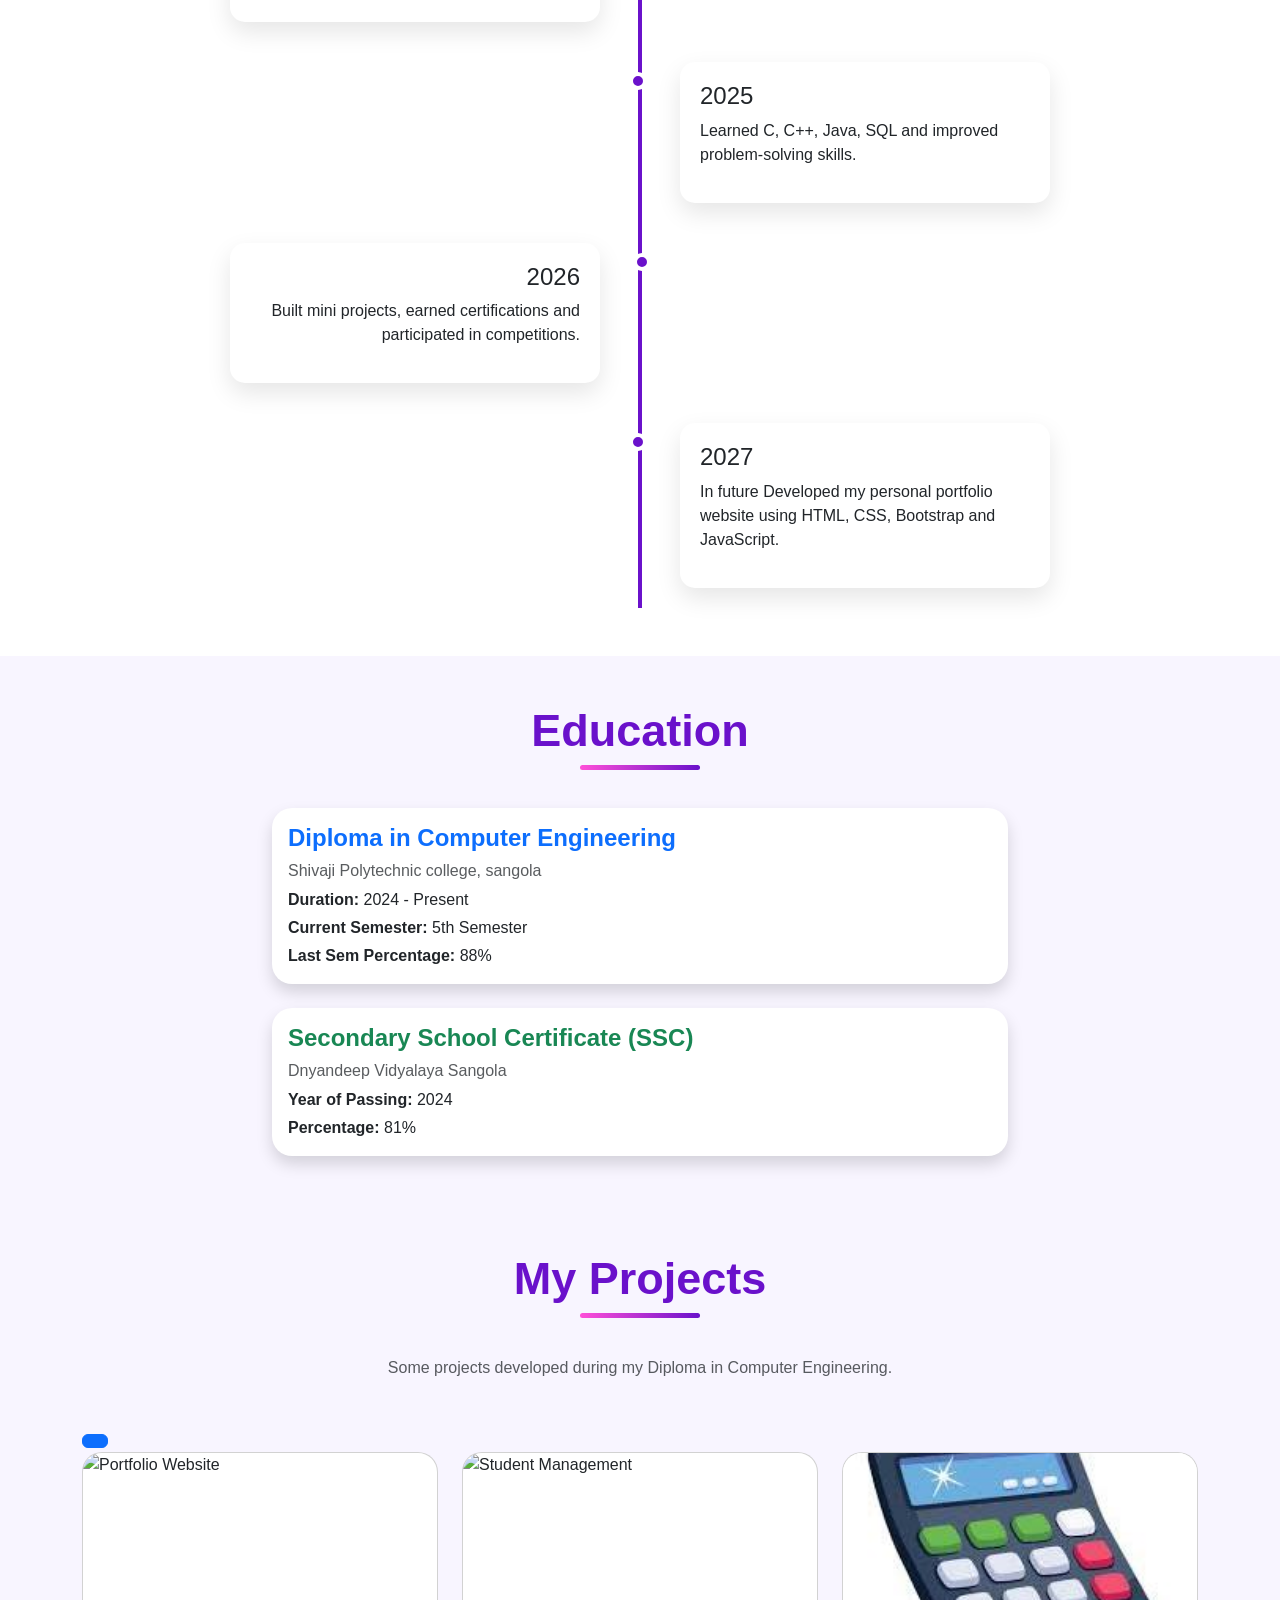
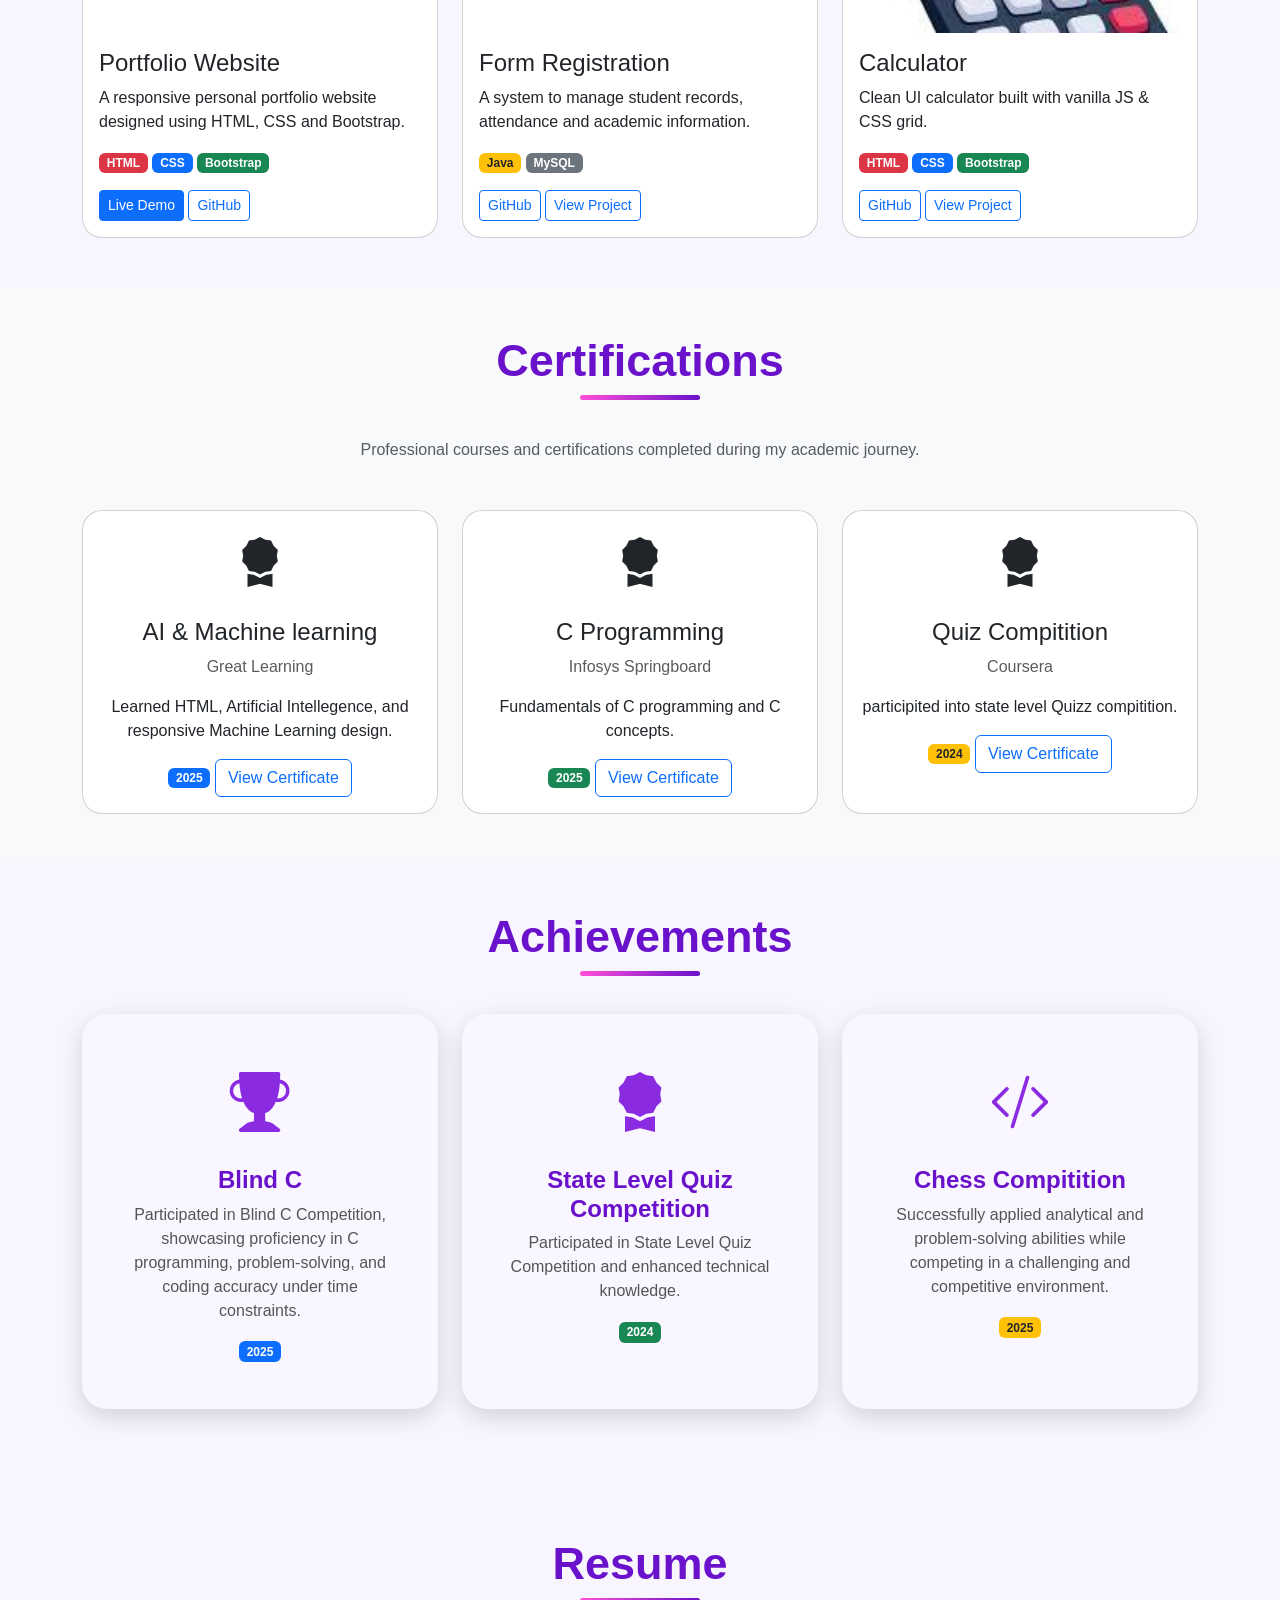
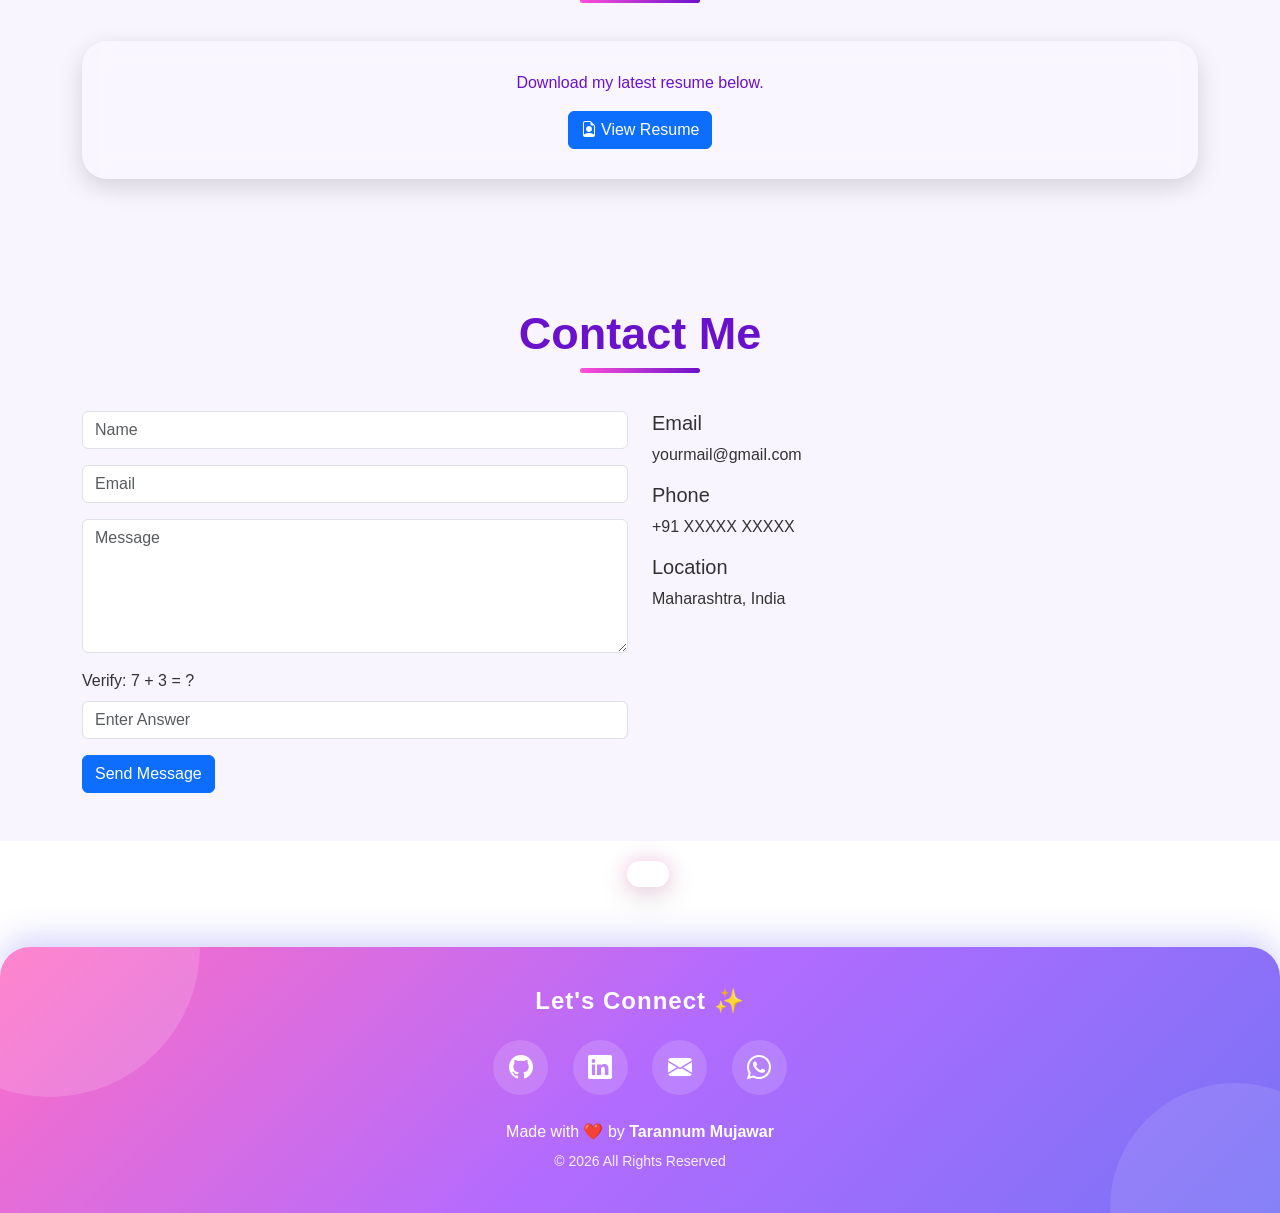
==== commit 573a762e: "Update index.html" ====
--- a/index.html
+++ b/index.html
@@ -1466,14 +1466,14 @@
      <button class="btn btn-outline-primary btn-sm"
         data-bs-toggle="modal"
         data-bs-target="#formModal">
-    View Details
+    View Project
 </button>
                 </div>
 
             </div>
         </div>
 
-        <!-- Project 3 -->
+     <!-- Project 3 -->
         <div class="col-lg-4 col-md-6">
             <div class="card project-card h-100">
 
@@ -1495,13 +1495,15 @@
                         <span class="badge bg-success">Bootstrap</span>
                     </div>
 
+
                     <a href="#" class="btn btn-outline-primary btn-sm">
                         GitHub
                     </a>
-                            <button class="btn btn-outline-primary btn-sm"
+
+                    <button class="btn btn-outline-primary btn-sm"
         data-bs-toggle="modal"
         data-bs-target="#calculatorModal">
-    View Details
+    View Project
 </button>
 
                 </div>
@@ -1511,8 +1513,37 @@
 
     </div>
 
-</div>
-</section>
+
+</div>
+    </section>
+<!-- Calculator Modal -->
+<div class="modal fade" id="calculatorModal" tabindex="-1">
+    <div class="modal-dialog modal-xl modal-dialog-centered">
+        <div class="modal-content">
+
+            <div class="modal-header bg-primary text-white">
+                <h5 class="modal-title">Calculator</h5>
+
+                <button type="button"
+                        class="btn-close btn-close-white"
+                        data-bs-dismiss="modal">
+                </button>
+            </div>
+
+            <div class="modal-body p-0">
+
+                <iframe src="cal1.html"
+                        width="100%"
+                        height="650"
+                        style="border:none;">
+                </iframe>
+
+            </div>
+
+        </div>
+    </div>
+</div>
+
 
 
 <!-- ================= CERTIFICATIONS SECTION ================= -->
@@ -2047,15 +2078,14 @@
        <a href="https://github.com/tarannum1809" target="_blank" title="GitHub">
             <i class="bi bi-github"></i>
         </a>
-
-        <a href="#" title="LinkedIn">
+  <a href="https://www.linkedin.com/in/tarannum-mujawar-8a87983b6" target="_blank">
+
             <i class="bi bi-linkedin"></i>
         </a>
 
-         <a href="mailto:tarannum1809@gmail.com" title="Gmail">
-            <i class="bi bi-envelope-fill"></i>
-        </a>
-
+        <a href="https://mail.google.com/mail/?view=cm&fs=1&to=tarannum1809@gmail.com" target="_blank" title="Gmail">
+    <i class="bi bi-envelope-fill"></i>
+</a>
 
         <a href="https://wa.me/919960818086" target="_blank" title="WhatsApp">
             <i class="bi bi-whatsapp"></i>
